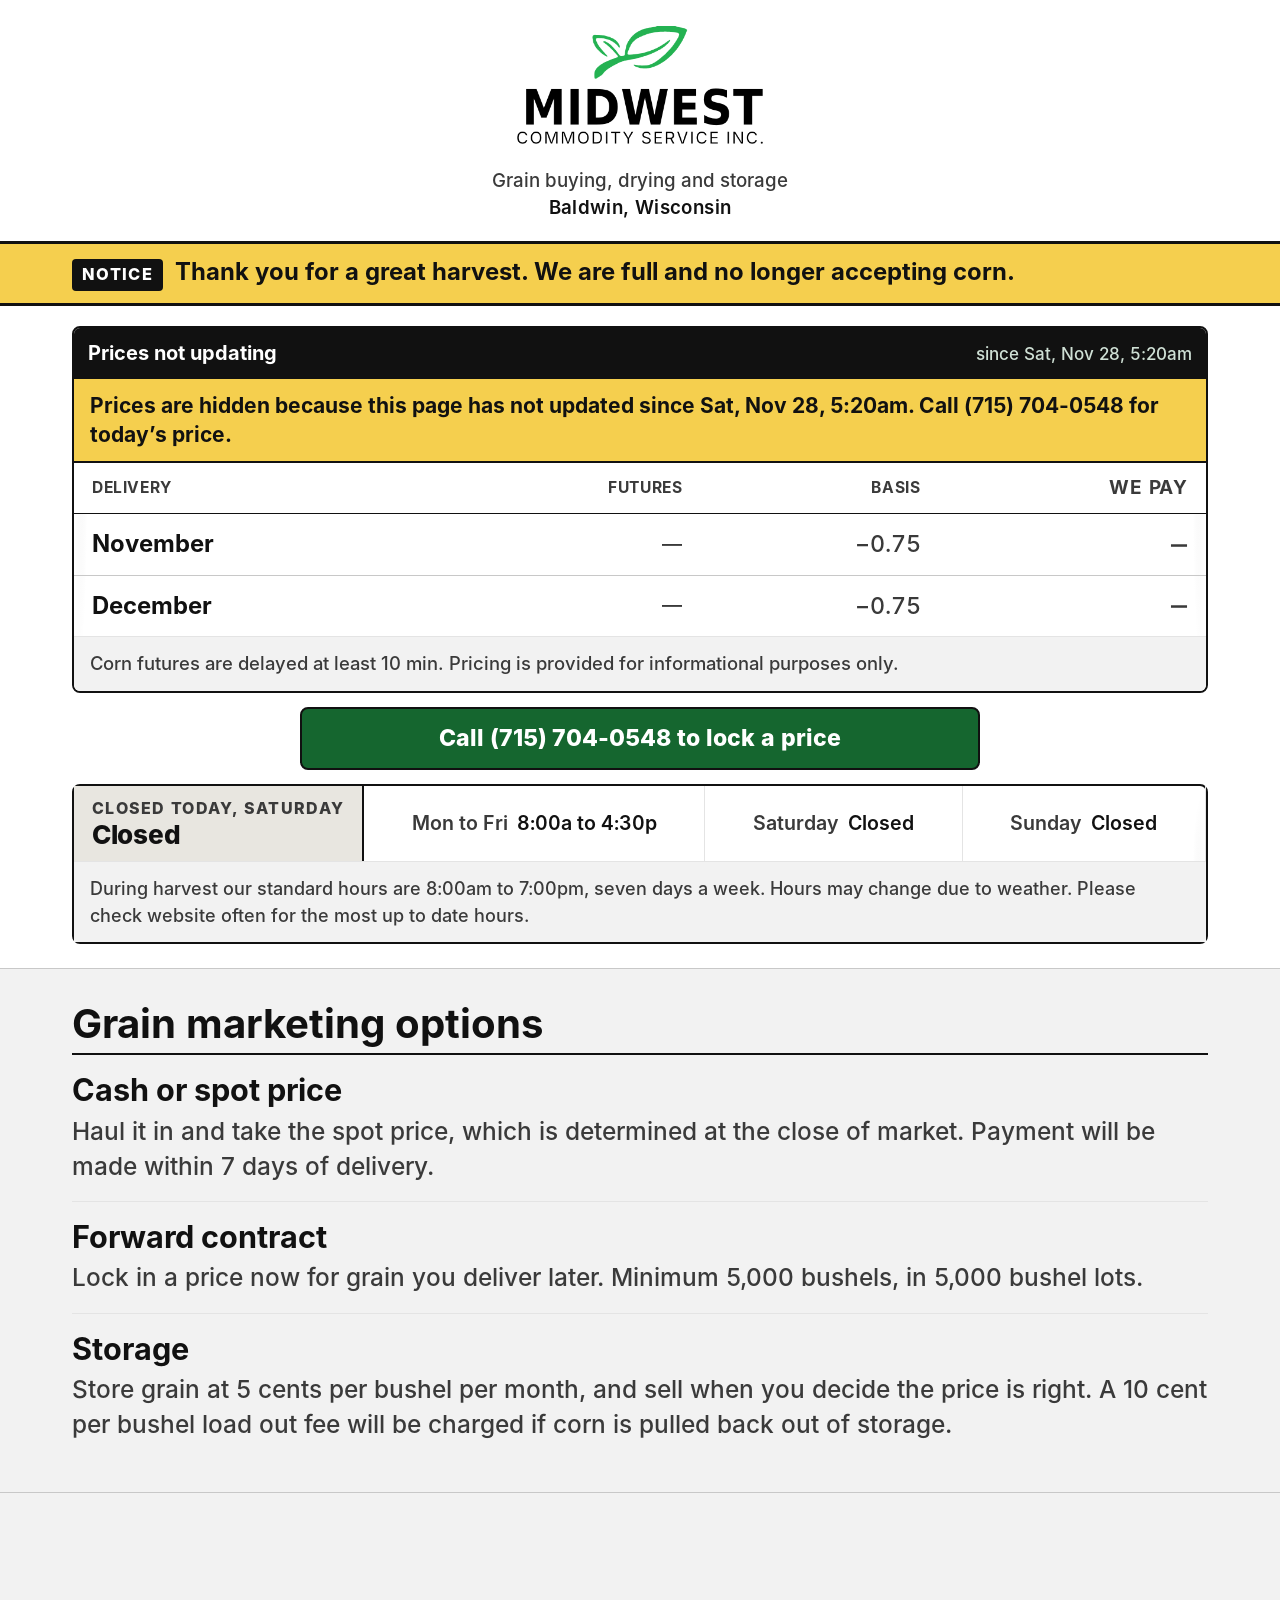
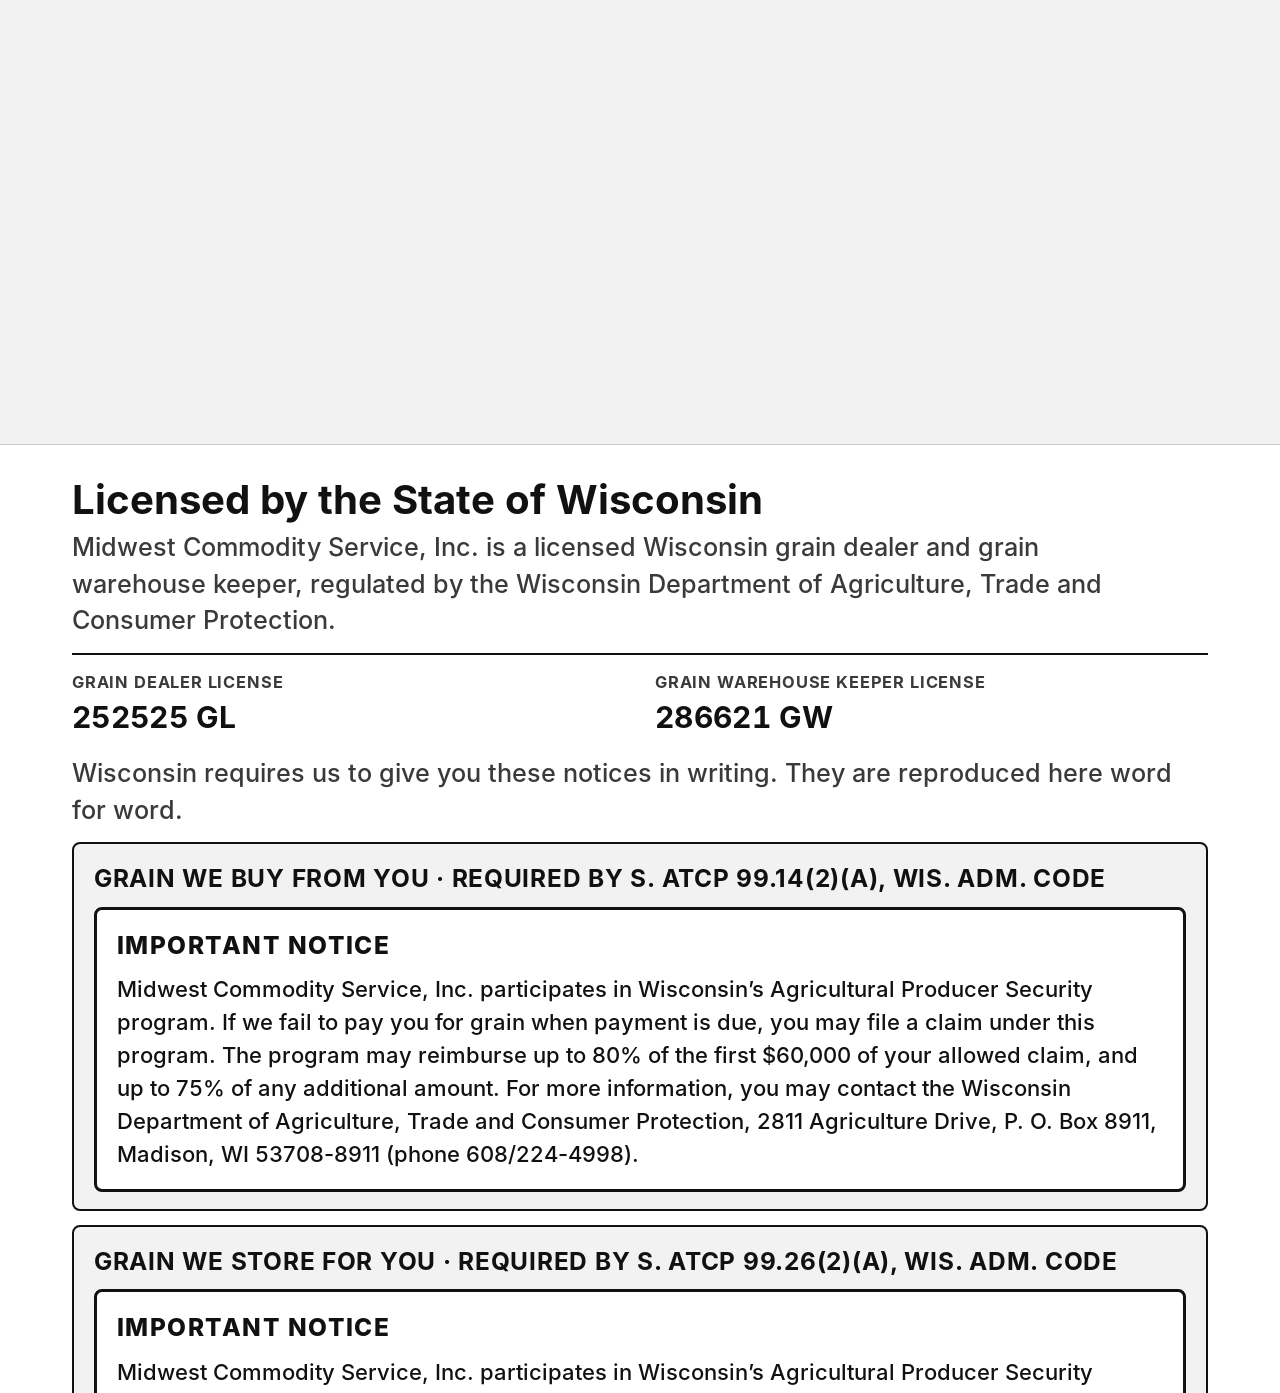
==== index.html @ f5f89348 "prices: 28 November 5:20am" ====
<!DOCTYPE html>
<html lang="en">
<head>
<meta charset="utf-8">
<meta name="viewport" content="width=device-width, initial-scale=1">
<title>Midwest Commodity Service | Baldwin, WI</title>
<!-- ONE FONT FILE, PRELOADED. The browser cannot know a font exists until it
     has downloaded and parsed site.css, so on a phone the first screen is
     drawn twice: once in the fallback and again in Inter.

     MEASURED on a 400kbps link with the processor slowed four times, five
     loads each, median. "first font" is when the first Inter file finished:

       the site as it stands ......... first paint 3,972ms   first font 5,533ms
       metric-matched fallback only .. first paint 4,084ms   first font 5,649ms
       + this one preload ............ first paint 4,328ms   first font 2,225ms
       + three preloads (500/700/800)  first paint 4,980ms   first font 2,604ms

     Three was the plan and the measurement said no: three font files compete
     with the stylesheet for the same narrow pipe and cost a full second of
     first paint to save nothing. One buys the real typeface three and a third
     seconds earlier for about a third of a second of first paint. Inter 700
     is the one, because at 390px it carries 61,271px2 of the first screen's
     text against 500's 49,683 and 800's 37,548.

     crossorigin is required on a font preload even same-origin: without it the
     file is fetched twice. -->
<link rel="preload" href="fonts/inter-700.woff2" as="font" type="font/woff2" crossorigin>
<link rel="stylesheet" href="site.css">
<meta name="description" content="Midwest Commodity Service buys, dries and stores corn in Baldwin, Wisconsin. Today&rsquo;s prices, hours and the drying schedule. Call (715) 704-0548.">
<meta name="theme-color" content="#15662f">
<link rel="canonical" href="https://midwestcommodity.com/">
<link rel="apple-touch-icon" href="assets/icon.png">
<meta property="og:type" content="website">
<meta property="og:site_name" content="Midwest Commodity Service">
<meta property="og:title" content="Midwest Commodity Service, Baldwin Wisconsin">
<meta property="og:description" content="Today&rsquo;s cash prices, hours, and the corn drying schedule. Call (715) 704-0548.">
<meta property="og:url" content="https://midwestcommodity.com/">
    <!-- THE LINK PREVIEW. Without these a farmer texting this address to
         another farmer, or posting it in a Facebook group, gets a bare link
         or an empty grey card -- the first thing most people ever see of
         this business, saying nothing. og.png is GENERATED from this page's
         own markup by tools/make-og.mjs, so it cannot come to disagree with
         the site the way a hand-made image would the first time the phone
         number changes. Re-run that tool and the card is right again. -->
    <meta property="og:image" content="https://midwestcommodity.com/og.png">
    <meta property="og:image:width" content="1200">
    <meta property="og:image:height" content="630">
    <meta property="og:image:type" content="image/png">
    <meta property="og:image:alt" content="Midwest Commodity Service, Inc. — cash corn prices and hours">
    <meta name="twitter:image" content="https://midwestcommodity.com/og.png">
<meta name="twitter:card" content="summary_large_image">
<link rel="icon" href="assets/icon.png">
<link rel="manifest" href="site.webmanifest">
</head>
<body>

<a class="skip" href="#prices">Skip to today&rsquo;s prices</a>

<header>
  <div class="wrap">
    <h1 class="logo">
      <!-- THE MARK IS A FILE, NOT A LOCKUP BUILT IN CSS. Kristi asked for the
           companies' own logos back ("keep our old logo's so people recognize it
           better"), so the four corn ears and the .wm wordmark that stood here are
           gone from this element. Everywhere else on this site the corn stays --
           the app icons, the favicon and the link-preview card are deliberately
           untouched.

           THE ARTWORK LANDED ON 2026-09-18. It was rebuilt as vector from the only
           reference there was -- a 205x98 crop of a screenshot -- because nothing
           that small survives being stretched to a 430px masthead. If the original
           files ever turn up, replacing the PNG is the whole job.

           IF THE FILE IS EVER MISSING the browser draws the alt text instead, which
           is the company's name in this site's own display face (see .logo .mark in
           site.css). That is why the alt text is a real name and not decoration.

           THE BOX IS RESERVED IN CSS, in both axes, so nothing below the masthead
           moves when the file loads and any shape fits without being cropped or
           stretched. The width and height below are MEASURED off the delivered
           file, not asked for -- they were 600x400 from assets/README.md until
           2026-09-18, when the file turned out to be 832x400 and the browser was
           reserving a box a third too narrow. -->
      <img class="mark" src="assets/logo-midwestcommodity.png" width="832" height="400" alt="Midwest Commodity Service, Inc.">
    </h1>
    <p class="tag">Grain buying, drying and storage<span class="town">Baldwin, Wisconsin</span></p>
  </div>
</header>

<div class="notice">
  <div class="wrap">
    <span class="notice-tag">Notice</span>
    <span class="notice-msg">Thank you for a great harvest. We are full and no longer accepting corn.</span>
  </div>
</div>

<!-- Everything from here to </main> is the page proper. The notice
     banner sits above this, outside main, because it is site level
     and because publishSite() anchors it to </header>. -->
<main id="content">
<div class="top">
  <div class="wrap topgrid">

    <div class="pricecol" id="prices">
      <div class="panel">
      <div class="hd">Prices paid today<span class="as">as of Saturday, November 28, 5:20am</span></div>
      <table class="bids">
        <caption class="sr-only">Cash corn bids by delivery month</caption>
        <thead>
          <tr><th scope="col">Delivery</th><th scope="col" class="r m-hide">Futures</th><th scope="col" class="r m-hide">Basis</th><th scope="col" class="r">We pay</th></tr>
        </thead>
        <tbody>
          <tr><td class="mo">November</td><td class="fut r m-hide">$4.45<span class="q">½</span><span class="con">Dec 26</span></td><td class="bas r m-hide">−0.75</td><td class="pay r">$3.71</td></tr>
          <tr><td class="mo">December</td><td class="fut r m-hide">$4.45<span class="q">½</span><span class="con">Dec 26</span></td><td class="bas r m-hide">−0.75</td><td class="pay r">$3.71</td></tr>
        </tbody>
      </table>

      <div class="tnote">Corn futures are delayed at least 10 min. Pricing is provided for informational purposes only.</div>
      </div>
      <a class="call num" href="tel:+17157040548">Call <span class="nb">(715) 704-0548</span> to lock a price</a>
    </div>

    <div class="panel hourspanel">
      <div class="today is-shut">
        <div class="today-lbl">Closed today, Saturday</div>
        <div class="today-hrs num">Closed</div>
      </div>
      <div class="hrow"><span>Mon to Fri</span><span class="num">8:00a to 4:30p</span></div>
      <div class="hrow"><span>Saturday</span><span>Closed</span></div>
      <div class="hrow"><span>Sunday</span><span>Closed</span></div>
      <div class="hnote">During harvest our standard hours are 8:00am to 7:00pm, seven days a week. Hours may change due to weather. Please check website often for the most up to date hours.</div>
    </div>

  </div>
</div>

<section>
  <div class="wrap">
    <h2>Grain marketing options</h2>
    <div class="ways">
      <div class="way">
        <h3>Cash or spot price</h3>
        <p>Haul it in and take the spot price, which is determined at the close of market. Payment will be made within 7 days of delivery.</p>
      </div>
      <div class="way">
        <h3>Forward contract</h3>
        <p>Lock in a price now for grain you deliver later. Minimum 5,000 bushels, in 5,000 bushel lots.</p>
      </div>
      <div class="way">
        <h3>Storage</h3>
        <p>Store grain at 5 cents per bushel per month, and sell when you decide the price is right. A 10 cent per bushel load out fee will be charged if corn is pulled back out of storage.</p>
      </div>
    </div>
  </div>
</section>

<section id="drying">
  <div class="wrap">
    <h2>Corn drying and shrink</h2>
    <div class="shrink num">
      <strong>Shrink: 1.4% per point of moisture above 14%.</strong>
    </div>
    <!-- BOTH SCHEDULES, ALWAYS. Sig, 2026-09-11: "non collapsing is actually
         preferrable." This was a details element that opened on a click, so a
         grower standing at the scale had to find and press something before
         the charge that comes off his settlement would show. The box it sat in
         is kept; only the summary and the open/closed states are gone. -->
    <div class="drop">
      <div class="dropbody">
        <div class="schedgrid">
        <div class="schedcol">
          <h3 class="schedhd">Corn we buy</h3>
          <table class="sched num">
            <caption class="sr-only">Corn we buy, drying charge by moisture</caption>
            <thead><tr><th scope="col">Moisture %</th><th scope="col" class="r">Per bushel</th></tr></thead>
            <tbody>
          <tr><td>15.001 to 15.5</td><td>$0.05</td></tr>
          <tr><td>15.501 to 16.0</td><td>$0.10</td></tr>
          <tr><td>16.001 to 16.5</td><td>$0.15</td></tr>
          <tr><td>16.501 to 17.0</td><td>$0.17</td></tr>
          <tr><td>17.001 to 17.5</td><td>$0.19</td></tr>
          <tr><td>17.501 to 18.0</td><td>$0.21</td></tr>
          <tr><td>18.001 to 18.5</td><td>$0.23</td></tr>
          <tr><td>18.501 to 19.0</td><td>$0.24</td></tr>
          <tr><td>19.001 to 19.5</td><td>$0.25</td></tr>
          <tr><td>19.501 to 20.0</td><td>$0.26</td></tr>
          <tr><td>20.001 to 20.5</td><td>$0.27</td></tr>
          <tr><td>20.501 to 21.0</td><td>$0.28</td></tr>
          <tr><td>21.001 to 21.5</td><td>$0.29</td></tr>
          <tr><td>21.501 to 22.0</td><td>$0.30</td></tr>
          <tr><td>22.001 to 22.5</td><td>$0.31</td></tr>
          <tr><td>22.501 to 23.0</td><td>$0.32</td></tr>
          <tr><td>23.001 to 23.5</td><td>$0.33</td></tr>
          <tr><td>23.501 to 24.0</td><td>$0.34</td></tr>
          <tr><td>24.001 to 24.5</td><td>$0.35</td></tr>
          <tr><td>24.501 to 25.0</td><td>$0.36</td></tr>
          <tr><td>25.001 to 25.5</td><td>$0.37</td></tr>
          <tr><td>25.501 to 26.0</td><td>$0.38</td></tr>
          <tr><td>26.001 to 26.5</td><td>$0.39</td></tr>
          <tr><td>26.501 to 27.0</td><td>$0.40</td></tr>
          <tr><td>27.001 to 27.5</td><td>$0.41</td></tr>
          <tr><td>27.501 to 28.0</td><td>$0.42</td></tr>
          <tr><td>28.001 to 28.5</td><td>$0.43</td></tr>
          <tr><td>28.501 to 29.0</td><td>$0.44</td></tr>
          <tr><td>29.001 to 29.5</td><td>$0.45</td></tr>
          <tr><td>29.501 to 30.0</td><td>$0.46</td></tr>
          <tr><td>30.001 to 30.5</td><td>$0.47</td></tr>
          <tr><td>30.501 to 31.0</td><td>$0.48</td></tr>
          <tr><td>31.001 to 31.5</td><td>$0.49</td></tr>
          <tr><td>31.501 to 32.0</td><td>$0.50</td></tr>
          <tr><td>32.001 to 32.5</td><td>$0.51</td></tr>
          <tr><td>32.501 to 33.0</td><td>$0.52</td></tr>
          <tr><td>33.001 to 33.5</td><td>$0.53</td></tr>
          <tr><td>33.501 to 34.0</td><td>$0.54</td></tr>
          <tr><td>34.001 to 34.5</td><td>$0.55</td></tr>
          <tr><td>34.501 to 35.0</td><td>$0.56</td></tr>
            </tbody>
          </table>
        </div>
        <div class="schedcol">
          <h3 class="schedhd">Corn in storage</h3>
          <table class="sched num">
            <caption class="sr-only">Corn in storage, drying charge by moisture</caption>
            <thead><tr><th scope="col">Moisture %</th><th scope="col" class="r">Per bushel</th></tr></thead>
            <tbody>
          <tr><td>0 to 16.0</td><td>$0.10</td></tr>
          <tr><td>16.001 to 16.5</td><td>$0.15</td></tr>
          <tr><td>16.501 to 17.0</td><td>$0.17</td></tr>
          <tr><td>17.001 to 17.5</td><td>$0.19</td></tr>
          <tr><td>17.501 to 18.0</td><td>$0.21</td></tr>
          <tr><td>18.001 to 18.5</td><td>$0.23</td></tr>
          <tr><td>18.501 to 19.0</td><td>$0.24</td></tr>
          <tr><td>19.001 to 19.5</td><td>$0.25</td></tr>
          <tr><td>19.501 to 20.0</td><td>$0.26</td></tr>
          <tr><td>20.001 to 20.5</td><td>$0.27</td></tr>
          <tr><td>20.501 to 21.0</td><td>$0.28</td></tr>
          <tr><td>21.001 to 21.5</td><td>$0.29</td></tr>
          <tr><td>21.501 to 22.0</td><td>$0.30</td></tr>
          <tr><td>22.001 to 22.5</td><td>$0.31</td></tr>
          <tr><td>22.501 to 23.0</td><td>$0.32</td></tr>
          <tr><td>23.001 to 23.5</td><td>$0.33</td></tr>
          <tr><td>23.501 to 24.0</td><td>$0.34</td></tr>
          <tr><td>24.001 to 24.5</td><td>$0.35</td></tr>
          <tr><td>24.501 to 25.0</td><td>$0.36</td></tr>
          <tr><td>25.001 to 25.5</td><td>$0.37</td></tr>
          <tr><td>25.501 to 26.0</td><td>$0.38</td></tr>
          <tr><td>26.001 to 26.5</td><td>$0.39</td></tr>
          <tr><td>26.501 to 27.0</td><td>$0.40</td></tr>
          <tr><td>27.001 to 27.5</td><td>$0.41</td></tr>
          <tr><td>27.501 to 28.0</td><td>$0.42</td></tr>
          <tr><td>28.001 to 28.5</td><td>$0.43</td></tr>
          <tr><td>28.501 to 29.0</td><td>$0.44</td></tr>
          <tr><td>29.001 to 29.5</td><td>$0.45</td></tr>
          <tr><td>29.501 to 30.0</td><td>$0.46</td></tr>
          <tr><td>30.001 to 30.5</td><td>$0.47</td></tr>
          <tr><td>30.501 to 31.0</td><td>$0.48</td></tr>
          <tr><td>31.001 to 31.5</td><td>$0.49</td></tr>
          <tr><td>31.501 to 32.0</td><td>$0.50</td></tr>
          <tr><td>32.001 to 32.5</td><td>$0.51</td></tr>
          <tr><td>32.501 to 33.0</td><td>$0.52</td></tr>
          <tr><td>33.001 to 33.5</td><td>$0.53</td></tr>
          <tr><td>33.501 to 34.0</td><td>$0.54</td></tr>
          <tr><td>34.001 to 34.5</td><td>$0.55</td></tr>
          <tr><td>34.501 to 35.0</td><td>$0.56</td></tr>
            </tbody>
          </table>
        </div>
        </div>
      </div>
    </div>
  </div>
</section>

<section class="wi">
  <div class="wrap">
    <h2>Licensed by the State of Wisconsin</h2>
    <p>Midwest Commodity Service, Inc. is a licensed Wisconsin grain dealer and grain warehouse keeper, regulated by the Wisconsin Department of Agriculture, Trade and Consumer Protection.</p>
    <div class="lics">
      <div class="lic"><span class="l">Grain dealer license</span><span class="v num">252525 GL</span></div>
      <div class="lic"><span class="l">Grain warehouse keeper license</span><span class="v num">286621 GW</span></div>
    </div>
    <p class="statute-lead">Wisconsin requires us to give you these notices in writing. They are reproduced here word for word.</p>

    <div class="statute">
      <p class="statute-which">Grain we buy from you &middot; required by s. ATCP 99.14(2)(a), Wis. Adm. Code</p>
      <div class="statute-box">
        <p class="statute-hd">IMPORTANT NOTICE</p>
        <p>Midwest Commodity Service, Inc. participates in Wisconsin&rsquo;s Agricultural Producer Security program. If we fail to pay you for grain when payment is due, you may file a claim under this program. The program may reimburse up to 80% of the first $60,000 of your allowed claim, and up to 75% of any additional amount. For more information, you may contact the Wisconsin Department of Agriculture, Trade and Consumer Protection, 2811 Agriculture Drive, P. O. Box 8911, Madison, WI 53708-8911 (phone 608/224-4998).</p>
      </div>
    </div>

    <div class="statute">
      <p class="statute-which">Grain we store for you &middot; required by s. ATCP 99.26(2)(a), Wis. Adm. Code</p>
      <div class="statute-box">
        <p class="statute-hd">IMPORTANT NOTICE</p>
        <p>Midwest Commodity Service, Inc. participates in Wisconsin&rsquo;s Agricultural Producer Security program. If we fail to return your grain on demand, you may file a claim under this program. The program may reimburse you for the loss of up to $100,000 worth of grain. For more information, you may contact the Wisconsin Department of Agriculture, Trade and Consumer Protection, 2811 Agriculture Drive, P. O. Box 8911, Madison, WI 53708-8911 (phone 608/224-4998).</p>
      </div>
    </div>

    <p class="statute-foot">These notices are also given to you in writing when you first deliver or store grain with us, and again each license year, as the rule requires.</p>
  </div>
</section>

<section id="contact" itemscope itemtype="https://schema.org/LocalBusiness">
  <div class="wrap">
    <!-- Structured data for search engines. These must agree with the
         hours table further up the page and with the Google Business
         Profile; a search result that says 7am when the gate opens at 8
         is worse than no search result. Off-peak hours only. Harvest
         hours are irregular and go in the Business Profile as special
         hours, not here. -->
    <meta itemprop="name" content="Midwest Commodity Service, Inc.">
    <link itemprop="url" href="https://midwestcommodity.com/">
    <meta itemprop="description" content="Grain buying, drying and storage in Baldwin, Wisconsin. Licensed Wisconsin grain dealer and grain warehouse keeper.">
    <link itemprop="image" href="https://midwestcommodity.com/assets/icon.png">
    <link itemprop="additionalType" href="https://www.wikidata.org/wiki/Q1136883">
    <meta itemprop="areaServed" content="St. Croix, Pierce, Dunn and Polk counties, Wisconsin">
    <meta itemprop="currenciesAccepted" content="USD">
    <!-- The two licence numbers are already on the page in words. They are the
         answer to "is this outfit bonded", they are printed on the elevator's
         own paperwork, and until now the only machine-readable thing about
         this business that a search engine could not see. -->
    <link itemprop="hasMap" href="https://www.google.com/maps/dir/?api=1&destination=1881%20140th%20Ave%2C%20Baldwin%2C%20WI%2054002">
    <!-- Street-precision pin: this address geocoded by the US Census geocoder, the same pin dnilgis/bids uses (sources/midwestcommodity-*.json). -->
    <div itemprop="geo" itemscope itemtype="https://schema.org/GeoCoordinates"><meta itemprop="latitude" content="45.06464"><meta itemprop="longitude" content="-92.41691"></div>
    <div itemprop="identifier" itemscope itemtype="https://schema.org/PropertyValue">
      <meta itemprop="name" content="Wisconsin grain dealer license">
      <meta itemprop="value" content="252525 GL">
    </div>
    <div itemprop="identifier" itemscope itemtype="https://schema.org/PropertyValue">
      <meta itemprop="name" content="Wisconsin grain warehouse keeper license">
      <meta itemprop="value" content="286621 GW">
    </div>
    <!-- HOURS:meta -->
    <meta itemprop="openingHours" content="Mo-Fr 08:00-16:30">
    <!-- /HOURS:meta -->
    <h2>Get in touch</h2>
    <p class="intro">Call and you get a person, not a menu. If you are hauling a long way, call before you load, because prices and hours can change during the day.</p>

    <div class="actions">
      <a class="act act-primary" href="tel:+17157040548"><span class="act-t">Call us</span><span class="act-s num" itemprop="telephone">(715) 704-0548</span></a>
      <a class="act" href="sms:+17157040548"><span class="act-t">Text us</span><span class="act-s num">(715) 704-0548</span></a>
      <a class="act" href="https://www.google.com/maps/dir/?api=1&destination=1881%20140th%20Ave%2C%20Baldwin%2C%20WI%2054002" target="_blank" rel="noopener"><span class="act-t">Get directions</span><span class="act-s">Opens in Google Maps</span></a>
    </div>

    <div class="cgrid">
      <div class="cblock">
        <h3 class="cbh">Elevator and office</h3>
        <p class="addr" itemprop="address" itemscope itemtype="https://schema.org/PostalAddress">
          <span itemprop="streetAddress">1881 140th Avenue</span><br>
          <span itemprop="addressLocality">Baldwin</span>, <span itemprop="addressRegion">WI</span> <span itemprop="postalCode">54002</span><br>
          St. Croix County
        </p>
        <a class="act act-wide" href="data:text/vcard;charset=utf-8,BEGIN%3AVCARD%0D%0AVERSION%3A3.0%0D%0AN%3A%3BMidwest%20Commodity%20Service%3B%3B%3B%0D%0AFN%3AMidwest%20Commodity%20Service%0D%0AORG%3AMidwest%20Commodity%20Service%2C%20Inc.%0D%0ATEL%3BTYPE%3DWORK%2CVOICE%3A%2B17157040548%0D%0AADR%3BTYPE%3DWORK%3A%3B%3B1881%20140th%20Avenue%3BBaldwin%3BWI%3B54002%3BUSA%0D%0AURL%3Ahttps%3A%2F%2Fmidwestcommodity.com%2F%0D%0ANOTE%3AGrain%20buying%2C%20drying%20and%20storage.%20Baldwin%2C%20Wisconsin.%0D%0AEND%3AVCARD%0D%0A" download="Midwest-Commodity-Service.vcf"><span class="act-t">Save our number</span><span class="act-s">Adds us to your phone contacts</span></a>
      </div>
      <div class="cblock">
        <h3 class="cbh">Before you haul</h3>
        <p>Check the price and today&rsquo;s hours at the top of this page.</p>
        <p>Questions about a forward contract or storage? Ring the office and we will walk you through it.</p>
      </div>
    </div>
  </div>
</section>

</main>

<div class="sister">
  <div class="wrap">
    <p class="sister-l">Our other location</p>
    <a class="sister-a" href="https://badgergrain.com/">
      <span class="logo sm">
        <!-- THE OTHER ELEVATOR'S OWN MARK, not this one's, and not a wordmark
             built in CSS any more. aria-hidden because the sentence to its right
             already names that company: without it a screen reader reads the name
             twice before it gets to the town. The alt text is still there and is
             still what a browser draws while the artwork is missing -- aria-hidden
             takes the element out of the accessibility tree, not off the page. -->
        <img class="mark" src="assets/logo-badgergrain.png" width="1200" height="400" alt="Badger Grain Supply, LLC" aria-hidden="true">
      </span>
      <span class="sister-t"><strong>Badger Grain Supply, LLC</strong>Wheeler, Wisconsin. Same drying and discount schedule, same terms.</span>
    </a>
  </div>
</div>

<footer>
  <div class="wrap">
    Midwest Commodity Service, Inc. <span class="nb">1881 140th Avenue</span>, <span class="nb">Baldwin, WI 54002</span>. <span class="foot-tel"><a href="tel:+17157040548">(715) 704-0548</a><span class="foot-dot">.</span></span><br>
    Licensed Wisconsin grain dealer and grain warehouse keeper. Prices change without notice and are not an offer to buy. Grain is bought subject to the posted drying and discount schedule. Copyright Midwest Commodity Service, Inc.
  </div>
</footer>


<!-- TODAY:js -->
<script type="application/json" id="today-hours">{"weekday":"8:00a to 4:30p","saturday":null,"sunday":null,"harvest":"7:00a to 7:00p","harvest_mode":false,"closed_today":false,"today_override":null,"today_date":null}</script>
<script>
/* The box, worked out from your clock rather than from the last build.
   Generated by tools/update-today.mjs -- edit tools/today-core.mjs, not this. */
(function () {
  "use strict";
  const DAY_NAMES =
    ["Sunday", "Monday", "Tuesday", "Wednesday", "Thursday", "Friday", "Saturday"];

  function spanMinutes(text) {
    const m = /^(\d{1,2}):(\d{2})([ap])\s+to\s+(\d{1,2}):(\d{2})([ap])$/i
      .exec(String(text ?? "").trim());
    if (!m) return null;
    const mins = (hh, mm, ap) => {
      let hr = +hh % 12;
      if (ap.toLowerCase() === "p") hr += 12;
      return hr * 60 + +mm;
    };
    const open = mins(m[1], m[2], m[3]), close = mins(m[4], m[5], m[6]);
    return close > open ? [open, close] : null;
  }

  const opensAt = (text) =>
    spanMinutes(text) ? String(text).split(/\s+to\s+/i)[0] : null;

  function todayBox(h, { dow, dayName, nowMins }) {
    const hoursOn = (d) =>
      h.harvest_mode ? h.harvest : d === 0 ? h.sunday : d === 6 ? h.saturday : h.weekday;

    let label, hours;
    if (h.closed_today)        { label = `Closed today, ${dayName}`;  hours = "Closed"; }
    else if (h.today_override) { label = `Open today, ${dayName}`;    hours = h.today_override; }
    else if (h.harvest_mode)   { label = `Harvest hours, ${dayName}`; hours = h.harvest; }
    else                       { label = `Open today, ${dayName}`;    hours = hoursOn(dow); }
    if (!h.closed_today && !h.today_override && !h.harvest_mode && !hoursOn(dow)) {
      label = `Closed today, ${dayName}`; hours = "Closed";
    }

    const span = h.closed_today ? null : spanMinutes(hours);
    if (span) {
      const [open, close] = span;
      if (nowMins < open) {
        label = `Closed now, ${dayName}`;
        hours = `Opens ${opensAt(hours)}`;
      } else if (nowMins >= close) {
        let next = null;
        for (let i = 1; i <= 7 && !next; i++) {
          const d = (dow + i) % 7;
          const hrs = hoursOn(d);
          if (hrs) next = { hours: hrs, tomorrow: i === 1, name: DAY_NAMES[d] };
        }
        label = "Closed for the day";
        hours = next
          ? `${next.tomorrow ? "Tomorrow" : next.name} ${opensAt(next.hours) ?? ""}`.trim()
          : "Call for hours";
      }
    }
    const open = !/^Closed/.test(label);
    return { label, hours, open };
  }

  function expireToday(h, todayISO) {
    if ((h.closed_today || h.today_override) && h.today_date !== todayISO) {
      h.closed_today = false;
      h.today_override = null;
      h.today_date = null;
      return true;
    }
    return false;
  }

  function bannerShowing(h, todayISO) {
    if (typeof h.banner !== "string" || !h.banner.trim()) return null;
    const u = h.banner_until;
    if (typeof u === "string" && /^\d{4}-\d{2}-\d{2}$/.test(u) && todayISO > u) return null;
    return h.banner;
  }

  function msToNextMinute(nowMs) {
    if (!Number.isFinite(nowMs)) return 60000;
    return 60000 - (((nowMs % 60000) + 60000) % 60000) + 1000;
  }

  function paint() {
   try {
    var data = document.getElementById("today-hours");
    if (!data) return;
    var h = JSON.parse(data.textContent);
    var now = new Date();
    var parts = new Intl.DateTimeFormat("en-US", {
      timeZone: "America/Chicago", weekday: "long",
      hour: "2-digit", minute: "2-digit", hour12: false,
    }).formatToParts(now);
    var g = {};
    for (var i = 0; i < parts.length; i++) g[parts[i].type] = parts[i].value;
    var dow = DAY_NAMES.indexOf(g.weekday);
    if (dow < 0) return;
    /* en-CA gives YYYY-MM-DD, the same shape the build compares against. */
    var todayISO = new Intl.DateTimeFormat("en-CA", {
      timeZone: "America/Chicago", year: "numeric", month: "2-digit", day: "2-digit",
    }).format(now);
    expireToday(h, todayISO);
    /* Some ICU builds render midnight as hour 24. */
    var nowMins = (Number(g.hour) % 24) * 60 + Number(g.minute);
    var r = todayBox(h, { dow: dow, dayName: g.weekday, nowMins: nowMins });

    var box = document.querySelector(".today");
    if (!r.hours) { if (box && box.parentNode) box.parentNode.removeChild(box); return; }

    /* The build removes the box on a day with no hours. Without this, a Sunday
       build followed by no Monday build would leave Monday with no box at all
       and the script with nothing to correct -- the exact failure it is here
       to prevent, arriving one day later. */
    if (!box) {
      var first = document.querySelector(".hrow");
      if (!first || !first.parentNode) return;
      box = document.createElement("div");
      var l = document.createElement("div"); l.className = "today-lbl";
      var v = document.createElement("div"); v.className = "today-hrs num";
      box.appendChild(l); box.appendChild(v);
      first.parentNode.insertBefore(box, first);
    }
    var lbl = box.querySelector(".today-lbl"), hrs = box.querySelector(".today-hrs");
    if (!lbl || !hrs) return;
    box.className = "today" + (r.open ? "" : " is-shut");
    lbl.textContent = r.label;
    hrs.textContent = r.hours;
   } catch (e) {
    /* Leave the sentence the build wrote. It was right when it was written. */
   }
  }

  paint();

  /* IT HAS TO KEEP LOOKING, NOT LOOK ONCE.
   *
   * Measured 2026-08-20 in a real browser with the clock moved: at 07:55 the
   * box correctly read "Closed now, Opens 8:00a"; at 08:05 WITHOUT A RELOAD it
   * still read "Closed now". Reloading fixed it, which is the tell -- the rule
   * was right all along and simply never ran again. At the other end of the
   * day the same fault is worse: at 17:05 the page went on saying OPEN with
   * the gate shut, which is the exact failure this box exists to prevent.
   *
   * A page on the scale-house screen, or on a phone in somebody's pocket, is
   * not reloaded at eight o'clock. So it ticks.
   *
   * TO THE TOP OF THE MINUTE, not every thirty seconds. Eight o'clock should
   * land at eight o'clock rather than up to a minute late, and a minute late
   * on the close is a minute of a page saying come on in. */
  /* WRAPPED, LIKE THE PAINT IS.
   *
   * test/clientclock.test.mjs runs this block against a deliberately minimal
   * host and asserts that "if anything at all goes wrong the sentence the
   * build wrote is left alone". The first version of this wiring sat OUTSIDE
   * any guard, so on a host without setTimeout it threw where the old code
   * had merely done nothing -- and worse, the throw happened before the
   * visibilitychange and pageshow listeners were registered, so one missing
   * feature took the other two down with it. A page must never be broken by
   * the thing that keeps its clock. */
  try {
  var timer = null;
  function schedule() {
    if (timer) clearTimeout(timer);
    timer = setTimeout(function () { paint(); schedule(); }, msToNextMinute(Date.now()));
  }
  schedule();

  /* A SLEEPING PHONE RUNS NO TIMERS. Waking at half past nine to a page that
     still says "Opens 8:00a" is the same failure as never ticking. */
  document.addEventListener("visibilitychange", function () {
    if (!document.hidden) { paint(); schedule(); }
  });

  /* AND THE BACK BUTTON DOES NOT RE-RUN THIS SCRIPT. A page restored from the
     bfcache comes back exactly as it was left, stale clock and all. Same
     lesson the admin screen learned about restored form state. */
  window.addEventListener("pageshow", function (e) {
    if (e.persisted) { paint(); schedule(); }
  });
  } catch (e) {
    /* The box is painted and correct as of now; it just will not follow the
       clock on this host. Strictly better than an exception. */
  }
})();
</script>
<!-- /TODAY:js -->

<!-- PRICE:meta -->
<script type="application/json" id="price-meta">{"builtFrom":"2026-11-28T11:20:17.820Z"}</script>
<!-- /PRICE:meta -->
<!-- PRICE:stale -->
<script>
/* IS THIS PAGE STILL BEING BUILT, AND IS THE MARKET OPEN?
   The price above is baked in by the build, which reads the board every ten
   minutes around the clock. If the build stops, the price freezes and the
   page would go on saying "Prices paid today". So, in the reader's browser:

   - past 4 hours without a build, the cash and futures columns turn to
     dashes, the heading says "Prices not updating since ..." and the reader
     is asked to call. The same line Flash Grain uses, at the same 4 hours
     the build itself withdraws the price (Sig, 13 Oct); this covers the case
     where the build does not run at all.
   - past 24 hours the "since" time carries the date, because "since Tue
     8:10am" could be any Tuesday.
   - while the build is fresh and CBOT is shut (the 7:45 to 8:30am break,
     afternoons, overnight Friday to Sunday evening) the stamp says
     "CBOT closed". Exchange holidays are not known here.

   Everything is looked up again on each check, because PRICE:live below can
   replace the panel and its stamp while the page is open. With JavaScript off
   the page is exactly what the build wrote. */
(function () {
  "use strict";
  var HIDE_H = 4, DATE_H = 24, TZ = "America/Chicago";
  var DAYS = ["Mon", "Tue", "Wed", "Thu", "Fri", "Sat", "Sun"];
  function central(t) {
    var p = {};
    new Intl.DateTimeFormat("en-US", { timeZone: TZ, weekday: "short", hour: "numeric",
      minute: "numeric", hourCycle: "h23" }).formatToParts(new Date(t))
      .forEach(function (x) { p[x.type] = x.value; });
    return { day: DAYS.indexOf(p.weekday), min: (+p.hour % 24) * 60 + (+p.minute) };
  }
  /* CBOT corn: Sunday to Friday 7:00pm to 7:45am, and 8:30am to 1:20pm on
     weekdays. Central time. */
  function cbotOpen(t) {
    var n = central(t), wk = n.day >= 0 && n.day <= 4;
    if (wk && n.min >= 510 && n.min < 800) return true;
    if (wk && n.min < 465) return true;
    if ((n.day === 6 || (n.day >= 0 && n.day <= 3)) && n.min >= 1140) return true;
    return false;
  }
  function since(t, withDate) {
    var o = { timeZone: TZ, weekday: "short", hour: "numeric", minute: "2-digit" };
    if (withDate) { o.month = "short"; o.day = "numeric"; }
    return new Date(t).toLocaleString("en-US", o).replace(/ ([AP])M$/, function (_m, a) {
      return a.toLowerCase() + "m"; });
  }
  function paint() {
    var meta = document.getElementById("price-meta");
    var panel = document.querySelector(".pricecol .panel");
    if (!meta || !panel) return;        /* withdrawn state, or an older build */
    var when;
    try { when = Date.parse(JSON.parse(meta.textContent).builtFrom); } catch (e) { return; }
    if (!when) return;
    var hd = panel.querySelector(".hd");
    var table = panel.querySelector("table.bids");
    if (!hd || !table || !hd.firstChild) return;
    var as = hd.querySelector(".as");
    if (as && !as.getAttribute("data-built")) as.setAttribute("data-built", as.textContent);
    var now = Date.now(), hours = (now - when) / 36e5;
    if (hours <= HIDE_H) {
      if (as) as.textContent = as.getAttribute("data-built") + (cbotOpen(now) ? "" : " · CBOT closed");
      return;
    }
    var stamp = since(when, hours > DATE_H);
    panel.classList.add("is-stale");
    hd.firstChild.nodeValue = "Prices not updating";
    if (as) as.textContent = "since " + stamp;
    var cells = table.querySelectorAll("td.pay, td.fut");
    for (var i = 0; i < cells.length; i++) {
      cells[i].textContent = "—";
      cells[i].setAttribute("aria-label", "not shown");
      cells[i].classList.add("gone");
    }
    var tel = document.querySelector(".call .nb");
    var p = panel.querySelector(".stalewarn");
    if (!p) {
      p = document.createElement("p");
      p.className = "stalewarn";
      p.setAttribute("role", "alert");
      panel.insertBefore(p, table);
    }
    p.textContent = "Prices are hidden because this page has not updated since " + stamp + ". Call ";
    if (tel) {
      var nb = document.createElement("span");
      nb.className = "nb";                 /* the number does not break across lines */
      nb.textContent = tel.textContent;
      p.appendChild(nb);
      p.appendChild(document.createTextNode(" for today’s price."));
    } else p.appendChild(document.createTextNode("us for today’s price."));
  }
  paint();
  /* A page left open on the office screen crosses both lines without ever
     reloading, and the market opens and shuts on the minute. */
  document.addEventListener("visibilitychange", paint);
  document.addEventListener("pricechange", paint);
  window.addEventListener("pageshow", paint);
  setInterval(paint, 6e4);
})();
</script>
<!-- /PRICE:stale -->
<!-- PRICE:live -->
<script>
/* THE PRICE ARRIVES BEFORE THE PAGE DOES.
   A new price is committed to this site's repository about forty seconds after
   the board is read. GitHub Pages then takes anywhere from half a minute to
   more than four to publish it -- measured 2026-09-21: the 10:20am build was
   committed at 10:20:42 and badgergrain.com showed it at about 10:25, with a
   hard refresh at 10:23 still on 10:10am. So this asks the repository itself.

   How: when the price on screen is more than ten and a half minutes old, ask
   GitHub which commit is newest on main, read index.html at exactly that
   commit (a commit address never serves an older copy, which a branch address
   can for five minutes), and put its price panel in place of this one. It is
   the same panel the build wrote, not a second rendering of it.

   What it never does: show an older price than the one on screen, run anywhere
   but the two live domains, or keep asking while the tab is hidden. GitHub
   allows sixty of these questions an hour to each visitor; this asks one or
   two every ten minutes, backs off to every five when the reader has stopped,
   and stops for fifteen minutes if GitHub says no. With JavaScript off, or
   GitHub unreachable, the page is exactly what Pages published. */
(function () {
  "use strict";
  var REPOS = { "badgergrain.com": "badgergrain", "midwestcommodity.com": "midwestcommodity" };
  var repo = REPOS[String(location.hostname).replace(/^www\./, "")];
  if (!repo || !window.fetch || !window.Promise) return;
  var API = "https://api.github.com/repos/midwestagsupply/" + repo + "/commits/main";
  var RAW = "https://raw.githubusercontent.com/midwestagsupply/" + repo + "/";
  var REGION = /(<div class="pricecol" id="prices">\s*<div class="panel">\n)([\s\S]*?)(\n\s*<div class="tnote">)/;
  var META = /<!-- PRICE:meta -->([\s\S]*?)<!-- \/PRICE:meta -->/;
  var STAMP = /id="price-meta">([^<]*)<\/script>/;
  var CYCLE = 10 * 6e4, GRACE = 30e3, FAST = 90e3, SLOW = 5 * 6e4, FAST_FOR = 15 * 6e4, PAUSE = 15 * 6e4;

  var lastSha = null, lastAsk = 0, pausedUntil = 0, timer = null, busy = false;

  function builtFrom() {
    var m = document.getElementById("price-meta");
    if (!m) return null;
    try { var t = Date.parse(JSON.parse(m.textContent).builtFrom); return isFinite(t) ? t : null; }
    catch (e) { return null; }
  }

  /* How long to wait before asking. Due ten and a half minutes after the read
     on screen; every ninety seconds for the quarter hour after that; then every
     five minutes, because a reader that has stopped will not start faster for
     being asked. */
  function wait(now) {
    var t = builtFrom(), due = t === null ? lastAsk + SLOW : t + CYCLE + GRACE;
    if (now < pausedUntil) return pausedUntil - now;
    if (now < due) return due - now;
    var step = (t !== null && now - due < FAST_FOR) ? FAST : SLOW;
    return Math.max(0, lastAsk + step - now);
  }

  function swap(html) {
    var r = REGION.exec(html), mm = META.exec(html);
    if (!r || !mm) return false;                  /* not a page this knows */
    var sm = STAMP.exec(mm[1]), next = null;
    if (sm) { try { next = Date.parse(JSON.parse(sm[1]).builtFrom); } catch (e) { return false; } }
    var cur = builtFrom();
    /* NEVER BACKWARDS. The newest commit on main is never older than what
       Pages serves, but GitHub's answer can be a minute behind a publish. */
    if (next !== null && cur !== null && !(next > cur)) return false;
    if (next === null && cur === null) return false;
    var panel = document.querySelector(".pricecol .panel");
    var note = panel && panel.querySelector(".tnote");
    if (!note) return false;
    while (note.previousSibling) panel.removeChild(note.previousSibling);
    note.insertAdjacentHTML("beforebegin", r[2] + "\n");
    panel.classList.remove("is-stale");
    var meta = document.getElementById("price-meta");
    if (sm) {
      if (!meta) {
        meta = document.createElement("script");
        meta.type = "application/json"; meta.id = "price-meta";
        document.body.appendChild(meta);
      }
      meta.textContent = sm[1];
    } else if (meta) meta.parentNode.removeChild(meta);
    try { document.dispatchEvent(new Event("pricechange")); } catch (e) { /* old browser */ }
    return true;
  }

  function ask() {
    if (busy) return Promise.resolve();
    busy = true; lastAsk = Date.now();
    return fetch(API, { cache: "no-store", headers: { Accept: "application/vnd.github.sha" } })
      .then(function (r) {
        if (r.status === 403 || r.status === 429) { pausedUntil = Date.now() + PAUSE; return null; }
        return r.ok ? r.text() : null;
      })
      .then(function (sha) {
        sha = sha && String(sha).trim();
        if (!sha || !/^[0-9a-f]{40}$/.test(sha) || sha === lastSha) return null;
        return fetch(RAW + sha + "/index.html", { cache: "no-store" }).then(function (r) {
          if (!r.ok) return null;
          return r.text().then(function (html) { lastSha = sha; swap(html); });
        });
      })
      .catch(function () { /* offline, or GitHub down: the page stands as published */ })
      .then(function () { busy = false; });
  }

  function tick() {
    clearTimeout(timer); timer = null;
    if (document.hidden) return;                 /* visibilitychange restarts it */
    var w = wait(Date.now());
    if (w > 0) { timer = setTimeout(tick, Math.min(w, SLOW)); return; }
    ask().then(tick);
  }

  document.addEventListener("visibilitychange", tick);
  window.addEventListener("pageshow", tick);
  window.addEventListener("online", tick);
  tick();
})();
</script>
<!-- /PRICE:live -->
<!-- PRICE:flash -->
<script>
/* THE ONE LINE THAT MAKES A NEW PRICE VISIBLE. PRICE:live already announces
   every successful swap on `pricechange`; this puts a class on the panel for
   the length of the tint in site.css and takes it off again, so a second
   update a minute later flashes a second time. Nothing here decides anything:
   if the script is blocked the panel still updates, just quietly. */
(function () {
  "use strict";
  var TINT = 1700;
  var t = null;
  document.addEventListener("pricechange", function () {
    var p = document.querySelector(".pricecol .panel");
    if (!p) return;
    p.classList.remove("is-fresh");
    void p.offsetWidth;                 /* restart the tint on a second swap */
    p.classList.add("is-fresh");
    clearTimeout(t);
    t = setTimeout(function () { p.classList.remove("is-fresh"); }, TINT);
  });
})();
</script>
<!-- /PRICE:flash -->




<!-- THE FIXED CALL BAR IS GONE. Removed 2026-08-31 at Sig's word: "i hate
     the call the office that moves with scroll, remove from both sites."

     What it was for, written down so nobody re-derives it and puts it back:
     the page is about 6,900px tall on a phone and the Call button sits in the
     first 11% of it, so a reader who has scrolled past has no button in front
     of them. THAT GAP IS REAL, AND IT IS NOW COVERED BY THE FOOTER, which
     carries the same number as its own tel: link on its own line — the change
     made on this same day for a different reason. Top of the page and bottom
     of the page, and nothing pinned over the reading in between. -->

</body>
</html>
---- site.css ----
/* Comments explaining each rule were moved out of this file on 2026-10-13 so
   visitors do not download them; see this file's history before that date. */
@font-face{font-family:"Inter";src:url("fonts/inter-500.woff2") format("woff2"),url("fonts/inter-500.woff") format("woff");font-weight:500;font-style:normal;font-display:swap}
@font-face{font-family:"Inter";src:url("fonts/inter-600.woff2") format("woff2"),url("fonts/inter-600.woff") format("woff");font-weight:600;font-style:normal;font-display:swap}
@font-face{font-family:"Inter";src:url("fonts/inter-700.woff2") format("woff2"),url("fonts/inter-700.woff") format("woff");font-weight:700;font-style:normal;font-display:swap}
@font-face{font-family:"Inter";src:url("fonts/inter-800.woff2") format("woff2"),url("fonts/inter-800.woff") format("woff");font-weight:800;font-style:normal;font-display:swap}
@font-face{font-family:"Wordmark";src:url("fonts/dejavusanscondensed-bold.woff2") format("woff2"),url("fonts/dejavusanscondensed-bold.woff") format("woff");font-weight:700;font-style:normal;font-display:swap}
:root{
  --font: "Inter","Segoe UI",system-ui,-apple-system,BlinkMacSystemFont,Roboto,"Helvetica Neue",Arial,sans-serif;
  --display:"Wordmark","DejaVu Sans Condensed","Liberation Sans Narrow","Arial Narrow",Arial,sans-serif;
  --radius:8px;--ink:#111111;--paper:#ffffff;--bg:#f2f2f2;--yellow:#f5cf4e;--yellow-dk:#e2b92e;
  --line:#c8c8c8;--line-lt:#e4e4e4;--grey:#3a3a3a;--band:#f2f2f2;

  --brand:#15662f;--brand-dk:#105025;--brand-lt:#1b833d;--brand-dark-txt:#2dd463;--on-brand:#ffffff;

  --leaf:#24b252;

  --panel-hd:#15662f;--panel-hd-fg:#ffffff;--panel-hd-as:#cfe0d5;

  --sister-brand:#82313a;
}

:root{--brand-txt:var(--brand)}
*{box-sizing:border-box;margin:0;padding:0}
html{-webkit-text-size-adjust:100%;font-size:19px}
body{font-family:var(--font);color:var(--ink);background:var(--bg);line-height:1.45;font-size:1.05rem;font-weight:500}
a{color:var(--ink);font-weight:700;text-decoration:underline;text-underline-offset:2px}
h1,h2,h3{line-height:1.15;font-weight:700}
.num{font-variant-numeric:tabular-nums;font-feature-settings:"tnum" 1}
.wrap{max-width:1180px;margin:0 auto;padding:0 16px}
.sister{background:var(--paper);border-top:3px solid var(--ink);padding:22px 0}
.sister-l{font-size:.8rem;font-weight:800;letter-spacing:.09em;text-transform:uppercase;color:var(--grey);margin-bottom:12px}
.sister-a{display:inline-flex;align-items:center;gap:16px;flex-wrap:wrap;text-decoration:none;color:var(--ink);border:2px solid var(--ink);border-radius:var(--radius);padding:14px 18px;max-width:100%}
.sister-a:hover{background:var(--yellow);text-decoration:none}

.sister .wmrule{background:var(--sister-brand)}

.sister-t{font-size:1rem;line-height:1.35;min-width:0}
.sister-t strong{display:block;font-size:1.08rem}
.logo.sm{display:flex;align-items:center;gap:1px;line-height:1;flex:0 0 auto}
.logo.sm .ear{height:clamp(52px,12vw,64px)}
.logo.sm .wm1{font-size:clamp(1.5rem,4.6vw,1.85rem)}
.logo.sm .wmrule{height:3px;margin:3px 0 2px}
.logo.sm .wm2{font-size:clamp(.56rem,1.7vw,.68rem);letter-spacing:.075em}
header{background:var(--paper);border-bottom:3px solid var(--ink);text-align:center}
header .wrap{display:flex;flex-direction:column;align-items:center;gap:8px;padding-top:14px;padding-bottom:14px}
.logo{margin:0;line-height:0}
.logo>img{display:block;width:auto;height:clamp(74px,17vw,120px);max-width:100%}
.logo:has(.wm){display:flex;align-items:center;justify-content:center;gap:2px;max-width:100%;line-height:1}
.logo .ear{display:block;width:auto;height:clamp(58px,13vw,112px);flex:0 0 auto}
.logo .ear.l{margin-right:-3px} .logo .ear.r{margin-left:-3px}
.wm{display:flex;flex-direction:column;align-items:center;line-height:1;min-width:0}
.wm1{font-family:var(--display);font-size:clamp(1.85rem,6.4vw,3.35rem);font-weight:700;text-transform:uppercase;line-height:.92;letter-spacing:.005em}
.wmrule{display:block;width:100%;height:clamp(3px,.55vw,5px);background:var(--brand);margin:clamp(3px,.5vw,5px) 0 clamp(2px,.4vw,4px)}
.wm2{font-family:var(--display);font-size:clamp(.66rem,2.36vw,1.24rem);font-weight:700;letter-spacing:.085em;text-transform:uppercase;white-space:nowrap;line-height:1}
.sr-only{position:absolute;width:1px;height:1px;overflow:hidden;clip:rect(0 0 0 0);white-space:nowrap}

.tag{margin-top:clamp(10px,1.3vw,18px);font-size:clamp(.85rem,.82rem + .18vw,.95rem);color:var(--grey);max-width:34em;line-height:1.45}
.tag .town{display:block;font-weight:600;color:var(--ink);letter-spacing:.02em}
.pricecol{display:flex;flex-direction:column;gap:14px;min-width:0}
.call{display:block;width:100%;text-align:center;background:var(--brand);color:var(--on-brand);font-weight:800;font-size:clamp(1.1rem,1rem + .5vw,1.38rem);padding:18px 22px;text-decoration:none;border-radius:var(--radius);border:3px solid var(--ink)}
.call:hover{background:var(--brand-dk);text-decoration:none}
.notice{background:var(--yellow);border-bottom:3px solid var(--ink);padding:12px 0}
.notice .wrap{display:flex;align-items:baseline;gap:12px;flex-wrap:wrap}
.notice-tag{background:var(--ink);color:#fff;font-weight:800;font-size:.82rem;letter-spacing:.08em;text-transform:uppercase;padding:4px 10px;border-radius:4px;flex:0 0 auto}
.notice-msg{font-weight:700;font-size:clamp(1.02rem,.97rem + .35vw,1.2rem);line-height:1.35}
.top{background:var(--paper);border-bottom:1px solid var(--line);padding:22px 0 28px}
.topgrid{display:grid;grid-template-columns:1fr;gap:16px;align-items:start}
.topgrid > *{min-width:0}
.panel{border:2px solid var(--ink);border-radius:var(--radius);overflow-x:auto;scrollbar-width:thin;background-color:var(--paper);
  background-image:linear-gradient(to right,var(--paper),rgba(255,255,255,0)),linear-gradient(to left,var(--paper),rgba(255,255,255,0)),radial-gradient(farthest-side at 0 50%,rgba(17,17,17,.20),rgba(17,17,17,0)),radial-gradient(farthest-side at 100% 50%,rgba(17,17,17,.20),rgba(17,17,17,0));
  background-position:left center,right center,left center,right center;background-repeat:no-repeat;
  background-size:34px 100%,34px 100%,13px 100%,13px 100%;background-attachment:local,local,scroll,scroll}
.panel .hd{background:var(--panel-hd);color:var(--panel-hd-fg);padding:12px 14px;font-weight:700;font-size:1.05rem;display:flex;justify-content:space-between;gap:8px;align-items:baseline;flex-wrap:wrap}
.panel .hd .as{font-weight:400;color:var(--panel-hd-as);font-size:.85rem}
.bids td.mo{font-weight:700;white-space:nowrap}
.bids .fut{font-variant-numeric:tabular-nums;white-space:nowrap}
.bids .con{display:block;font-size:.8rem;font-weight:500;color:var(--grey);margin-top:2px;letter-spacing:.01em}
.bids td.bas{font-variant-numeric:tabular-nums;white-space:nowrap;color:var(--grey)}
.bids td.pay{font-weight:800;font-size:clamp(1.3rem,1.18rem + .5vw,1.58rem);font-variant-numeric:tabular-nums;white-space:nowrap}
@media(max-width:600px){ .bids .m-hide{display:none} }
.nobid{padding:26px 18px;text-align:center}
.nobid-h{font-size:clamp(1.3rem,1.1rem + .9vw,1.75rem);font-weight:800;line-height:1.2}
.nobid-p{margin-top:8px;color:var(--grey);font-size:1.02rem;max-width:44ch;margin-left:auto;margin-right:auto}
.today{background:var(--yellow);border-bottom:2px solid var(--ink);padding:14px 12px;text-align:center}
.today-lbl{font-size:clamp(.95rem,.9rem + .3vw,1.1rem);font-weight:800;color:var(--ink);text-transform:uppercase;letter-spacing:.06em;margin-bottom:4px}
.today-hrs{font-size:clamp(1.5rem,1.15rem + 1vw,1.8rem);font-weight:800;line-height:1.1;letter-spacing:-.01em;white-space:nowrap}
.hrow{display:flex;justify-content:space-between;align-items:center;gap:12px;padding:14px 16px;border-bottom:1px solid var(--line-lt);font-size:clamp(1.02rem,.99rem + .18vw,1.1rem);font-weight:600}
.hrow span:first-child{min-width:0;white-space:normal;flex:1 1 auto}
.hrow span:last-child{flex:0 0 auto;white-space:nowrap;font-variant-numeric:tabular-nums}
.hrow:last-of-type{border-bottom:none}
.hnote{padding:13px 16px;background:var(--band);font-size:1.02rem;color:var(--grey);border-top:1px solid var(--line-lt)}
table{width:100%;border-collapse:collapse;table-layout:auto}
td,th{overflow-wrap:normal}
th{text-align:left;font-size:.9rem;text-transform:uppercase;letter-spacing:.04em;color:var(--grey);font-weight:700;padding:11px 12px;border-bottom:2px solid var(--ink);white-space:nowrap;background:var(--paper)}
th.r,td.r{text-align:right}
td{padding:13px 12px;border-bottom:1px solid var(--line-lt);font-size:clamp(1.05rem,1.01rem + .24vw,1.18rem);vertical-align:middle}
tr:last-child td{border-bottom:none}
td .cm{font-weight:700}
td .sub{display:block;font-size:.85rem;color:var(--grey);margin-top:1px}
td.cash{font-weight:800;font-size:clamp(1.32rem,1.2rem + .5vw,1.6rem);font-variant-numeric:tabular-nums;white-space:nowrap}
td.r{font-variant-numeric:tabular-nums}
.m-hide{display:none}
.tnote{padding:13px 16px;background:var(--band);font-size:1.02rem;color:var(--grey);border-top:1px solid var(--line-lt)}
.tnote strong{color:var(--ink)}
section{padding:34px 0;border-bottom:1px solid var(--line)}
section h2{font-size:clamp(1.6rem,1.4rem + .95vw,2.05rem);margin-bottom:6px}
section > .wrap > p.intro{color:var(--grey);margin-bottom:14px;max-width:48em;font-size:clamp(1.1rem,1.04rem + .38vw,1.28rem)}
.ways{border:2px solid var(--ink);background:var(--paper);border-radius:var(--radius);overflow:hidden}
.way{padding:17px 18px;border-bottom:1px solid var(--line-lt)}
.way:last-child{border-bottom:none}
.way h3{font-size:clamp(1.3rem,1.18rem + .55vw,1.55rem);margin-bottom:6px}
.way p{font-size:clamp(1.06rem,1rem + .38vw,1.22rem);color:var(--grey);max-width:none}
.schedgrid{display:grid;grid-template-columns:1fr;gap:20px}
.schedgrid > *{min-width:0}
.sched{border:2px solid var(--ink);background:var(--paper);border-radius:var(--radius);overflow-x:auto}
.sched th{padding:10px 16px}
.sched td{padding:9px 16px;font-size:clamp(1.06rem,1rem + .38vw,1.22rem);font-variant-numeric:tabular-nums}
.sched td:last-child{text-align:right;font-weight:600}
.shrink{border:2px solid var(--ink);background:var(--yellow);padding:15px 18px;margin-bottom:14px;border-radius:var(--radius);font-size:clamp(1.05rem,1rem + .4vw,1.25rem)}
.shrink strong{font-size:1.05em}
.range{font-size:clamp(1.08rem,1.02rem + .38vw,1.26rem);color:var(--grey);margin-bottom:18px;max-width:46em}
.drop{border:2px solid var(--ink);border-radius:var(--radius);background:var(--paper);overflow:hidden}
.schedcol{min-width:0}
.schedhd{font-size:clamp(1.02rem,.97rem + .35vw,1.15rem);margin-bottom:8px;padding-left:2px}
.dropbody{padding:20px}
.dropbody .schedgrid{gap:20px}
.dropbody .sched{border-width:1px}
.skip{position:absolute;left:-9999px;top:0;background:var(--ink);color:#fff;padding:12px 18px;z-index:99;border-radius:0 0 var(--radius) 0;font-weight:700}
.skip:focus{left:0}
.actions{display:grid;grid-template-columns:1fr;gap:10px;margin-bottom:18px}
.act{display:grid;grid-template-columns:1fr;grid-template-rows:auto auto;align-items:center;text-decoration:none;color:var(--ink);background:var(--paper);border:2px solid var(--ink);border-radius:var(--radius);padding:13px 16px;min-height:62px}
.act:hover{background:var(--band);text-decoration:none}
.act:focus-visible{outline:3px solid var(--ink);outline-offset:2px}
.act-t{font-weight:700;font-size:clamp(1.08rem,1rem + .45vw,1.28rem);line-height:1.2}
.act-s{font-size:clamp(.98rem,.93rem + .24vw,1.08rem);color:var(--grey);line-height:1.3;overflow-wrap:anywhere}
.act-primary{background:var(--brand);color:var(--on-brand)}
.act-primary:hover{background:var(--brand-dk)}

.act-primary .act-s{color:var(--panel-hd-as)}
.act-wide{margin-top:16px}
.cbh{font-size:clamp(1.1rem,1.04rem + .38vw,1.28rem);margin-bottom:8px}
.addr{font-size:clamp(1.05rem,1rem + .4vw,1.22rem);line-height:1.5}
.cblock p{color:var(--grey);font-size:clamp(1.08rem,1.02rem + .34vw,1.2rem);margin-bottom:9px}
.wi{background:var(--paper);border-bottom:1px solid var(--line)}
.wi p{color:var(--grey);max-width:52em;margin-bottom:9px;font-size:clamp(1.08rem,1.02rem + .38vw,1.26rem)}
.wi strong{color:var(--ink)}
.wi .statute{border:2px solid var(--ink);background:var(--band);padding:17px 20px;border-radius:var(--radius);margin-top:14px;max-width:none}
.wi .statute p{color:var(--ink);font-size:clamp(1.06rem,1rem + .38vw,1.22rem);margin-bottom:10px}
.wi .statute p:last-child{margin-bottom:0}
.statute-lead{color:var(--grey);margin-bottom:14px}
.statute{margin-top:16px}
.statute-which{font-size:.92rem;font-weight:700;color:var(--grey);margin-bottom:6px;text-transform:uppercase;letter-spacing:.03em}
.statute-box{border:3px solid var(--ink);border-radius:var(--radius);background:var(--paper);padding:18px 20px}
.statute-hd{font-weight:800;font-size:1.05rem;letter-spacing:.06em;margin-bottom:8px}
.statute-box p:last-child{margin-bottom:0;color:var(--ink);font-size:clamp(1rem,.96rem + .3vw,1.1rem);line-height:1.5}
.statute-foot{color:var(--grey);font-size:.98rem;margin-top:14px}
.lics{border:2px solid var(--ink);margin-top:14px;background:var(--paper);border-radius:var(--radius);overflow:hidden}
.lic{padding:16px 20px;border-bottom:1px solid var(--line-lt);font-size:clamp(1rem,.95rem + .4vw,1.2rem)}
.lic:last-child{border-bottom:none}
.lic .l{font-weight:600;display:block}
.lic .v{font-weight:700;font-variant-numeric:tabular-nums;display:block;margin-top:2px;font-size:1.1em}
.cgrid{display:grid;grid-template-columns:1fr;gap:18px}
.cgrid > *{min-width:0}
footer{padding:22px 0 30px;font-size:.95rem;color:var(--grey);line-height:1.7}
@media(max-width:520px){
  td{font-size:.96rem;padding:10px 9px}
  th{padding:9px 9px;white-space:normal;font-size:.8rem}
  td .sub{font-size:.82rem}
  td.cash{font-size:1.18rem}
  .sched td{padding:8px 10px;font-size:1rem}
  .hrow{padding-left:12px;padding-right:12px}
}
@media(max-width:360px){
  td{font-size:.88rem;padding:9px 6px}
  th{padding:8px 6px;font-size:.72rem}
  td.cash{font-size:1.05rem}
  .sched td{padding:7px 8px;font-size:.95rem}
  .panel td:nth-child(2){white-space:normal;word-break:break-word}
  .wrap{padding-left:12px;padding-right:12px}
}
@media(min-width:681px){
  .wrap{padding:0 22px}
  .m-hide{display:table-cell}
  th,td{padding-left:18px;padding-right:18px}
  .cgrid{grid-template-columns:1fr 1fr;gap:30px}
  .actions{grid-template-columns:1fr 1fr}

  .actions > .act:last-child:nth-child(3){grid-column:1/-1}
}
@media(min-width:900px){ .schedgrid{grid-template-columns:1fr 1fr} }
@media(min-width:1024px){
  .topgrid td:nth-child(2){white-space:nowrap}
  html{font-size:20px}
  .top{padding:22px 0 26px}
  .topgrid{grid-template-columns:minmax(0,1.86fr) minmax(340px,.88fr);gap:22px}
  section{padding:32px 0}
}

.nb{white-space:nowrap}
footer a[href^="tel:"]{white-space:nowrap}

footer a[href^="tel:"]{display:inline-block;padding:10px 3px;margin:-10px 0}

.today.is-shut{background:#e8e6e0}
.today.is-shut .today-lbl{color:var(--grey)}
.today.is-shut .today-hrs{color:var(--ink)}

@media(max-width:360px){
  .hrow{font-size:.9rem;gap:6px;padding-left:10px;padding-right:10px}
}

@media(max-width:360px){ .act-s{font-size:.92rem} }

.logo.sm .wm2{font-size:clamp(.68rem,1.7vw,.68rem)}

.tnote,.hnote{font-size:.92rem;line-height:1.5}

.tag,.notice-msg,section h2,.nobid-h,.act-t,.sister-t strong{text-wrap:balance}
.way p,.wi p,.cblock p,.range,footer .wrap{text-wrap:pretty}

.wrap{padding-left:max(16px,env(safe-area-inset-left));padding-right:max(16px,env(safe-area-inset-right))}
@media(max-width:360px){
  .wrap{padding-left:max(12px,env(safe-area-inset-left));padding-right:max(12px,env(safe-area-inset-right))}
}
@media(min-width:681px){
  .wrap{padding-left:max(22px,env(safe-area-inset-left));padding-right:max(22px,env(safe-area-inset-right))}
}

@media(max-width:680px){
  .bids .m-hide{display:table-cell}
  .bids th,.bids td{padding-left:8px;padding-right:8px}
  .bids th{font-size:.78rem;letter-spacing:0;white-space:normal}
  .bids td.mo{font-size:.98rem;white-space:normal}
  .bids .con{font-size:.76rem;letter-spacing:0}
  .bids td.fut,.bids td.bas{font-size:.94rem}
  .bids td.pay{font-size:1.4rem}
}
@media(max-width:520px){
  .bids th,.bids td{padding-left:6px;padding-right:6px}
  .bids th{font-size:.74rem}
  .bids td.mo{font-size:.92rem}
  .bids .con{font-size:.72rem}
  .bids td.fut,.bids td.bas{font-size:.88rem}
  .bids td.pay{font-size:1.3rem}
}
@media(max-width:360px){
  .bids th,.bids td{padding-left:5px;padding-right:5px}
  .bids th{font-size:.72rem}
  .bids td.mo{font-size:.88rem}
  .bids .con{font-size:.7rem}
  .bids td.fut,.bids td.bas{font-size:.84rem}
  .bids td.pay{font-size:1.25rem}
}

@media(max-width:360px){
  .bids td.fut,.bids td.bas,.bids td.pay,.sched td{white-space:nowrap;word-break:normal}
}

@media(min-width:1024px){
  .bids td.pay{font-size:2.5rem;line-height:1.05;letter-spacing:-.015em}
}

@media(min-width:1024px){
  .bids th:last-child{font-size:.95rem}
}

.sister-a,.ways,.sched,.shrink,.drop,.act,.lics{border-width:1px}

@media print{

  *{background:#fff!important;color:#000!important;box-shadow:none!important}
  .panel .hd{background:var(--brand)!important;color:#fff!important;
             -webkit-print-color-adjust:exact;print-color-adjust:exact}

  .panel .hd .as{color:#fff!important;background:var(--brand)!important;
                 -webkit-print-color-adjust:exact;print-color-adjust:exact}

  .schedgrid{display:grid!important;grid-template-columns:1fr 1fr!important;gap:14px!important}

  .sched tr,.schedcol,.lic,.hrow,.way{break-inside:avoid;page-break-inside:avoid}
  section{border-bottom:none!important;padding:10px 0!important}
  a[href^="tel:"]::after{content:""}
  a[href^="http"]::after{content:" (" attr(href) ")";font-size:.8em}

  .skip,.sister,.notice-tag,.act,.actions{display:none!important}
  .wrap{max-width:none;padding:0}
  html{font-size:12pt}
}

.logo .ear.art-rev{display:none}

header{border-bottom:1px solid var(--line)}
header .wrap{padding-top:26px;padding-bottom:20px;gap:6px}

@media(min-width:1024px){
  .topgrid{grid-template-columns:1fr;gap:14px}
  .top{padding:20px 0 24px}
}

@media(min-width:681px){
  .bids td.pay{font-family:var(--display);font-weight:700;letter-spacing:-.01em;
    line-height:.95;font-size:clamp(2.6rem,.4rem + 6.6vw,5.4rem);padding-block:16px}
  .bids td.mo{font-size:clamp(1.05rem,1rem + .3vw,1.2rem);vertical-align:middle;white-space:normal}
  .bids td.mo .con{font-size:.86rem;margin-top:3px}
  .bids td.fut,.bids td.bas{vertical-align:middle;color:var(--grey)}
  .bids th{border-bottom-width:1px;font-size:.78rem;color:var(--grey)}
  .bids td{border-bottom-color:var(--line)}
  .panel .hd{font-size:1rem;padding:11px 14px}
}

@media(min-width:1024px){
  .hourspanel{display:flex;flex-wrap:wrap;align-items:stretch;overflow:visible}

  .hourspanel .today{flex:0 0 auto;display:flex;flex-direction:column;
  align-items:flex-start;justify-content:center;gap:1px;
  border-bottom:none;border-right:2px solid var(--ink);text-align:left;padding:11px 18px}
  .hourspanel .today-lbl{margin-bottom:0;font-size:.8rem;letter-spacing:.08em;white-space:nowrap}
  .hourspanel .today-hrs{font-size:clamp(1.15rem,1.05rem + .4vw,1.4rem)}
  .hourspanel .hrow{flex:1 1 auto;border-bottom:none;border-right:1px solid var(--line-lt);
  justify-content:center;gap:9px;padding:13px 16px;font-size:.98rem;white-space:nowrap}
  .hourspanel .hrow span:first-child{flex:0 0 auto;color:var(--grey);font-weight:600}
  .hourspanel .hnote{flex:1 0 100%;border-top:1px solid var(--line-lt);font-size:.9rem}
}

.ways,.drop,.act,.lics,.sister-a{border:none;border-top:2px solid var(--ink);border-radius:0;background:none}
.ways .way,.lics .lic{border-bottom:1px solid var(--line-lt);padding-left:0;padding-right:0}
.ways .way:last-child,.lics .lic:last-child{border-bottom:none}
.dropbody{padding:18px 0 4px}
.act{padding:13px 0;min-height:0;border-top-width:1px}
.act:hover{background:none;text-decoration:underline;text-underline-offset:3px}
.act-primary{background:none;color:var(--ink);border-top:2px solid var(--brand-txt)}
.act-primary .act-t{color:var(--brand-txt)}
.act-primary .act-s{color:var(--grey)}
.act-primary:hover{background:none}
.actions{gap:0}
.sister-a{padding:16px 0}
.sister-a:hover{background:none}

.shrink{border:none;border-radius:0}

.statute-box{border-width:3px}
.wi .statute{border-width:2px}

.lic .l{font-size:.82rem;letter-spacing:.05em;text-transform:uppercase;color:var(--grey);font-weight:700}
.lic .v{font-size:1.5rem;font-weight:700;letter-spacing:.01em;margin-top:1px}
@media(min-width:681px){ .lics{display:grid;grid-template-columns:1fr 1fr;column-gap:30px} }

@media(min-width:681px){ .lics .lic:nth-last-child(-n+2){border-bottom:none} }

.bids td.mo{white-space:normal}
.bids td.mo .con{white-space:normal}

.bids td.fut .q{
  display:inline-block;
  min-width:.86em;
  text-align:left;
  font-variant-numeric:normal;
}
.bids td.fut{font-variant-numeric:tabular-nums}

.call{
  max-width:34rem;
  margin-left:auto;
  margin-right:auto;
  padding:13px 20px;
  font-size:clamp(1rem, .95rem + .32vw, 1.16rem);
  border-width:2px;
}

header{border-bottom:3px solid var(--ink)}

@media(max-width:680px){
  footer .foot-tel{display:block}
}

@media(max-width:680px){
  footer .foot-dot{display:none}
  footer .foot-tel a[href^="tel:"]{padding-left:0}
}

:root{ color-scheme: light; }

.panel.is-stale .hd{background:var(--ink)}
.stalewarn{
  margin:0;padding:12px 16px;
  background:var(--yellow);color:var(--ink);
  font-weight:700;line-height:1.4;
  border-bottom:2px solid var(--ink);
}

.logo .mark{
  display:block;position:relative;overflow:hidden;
  width:clamp(210px,48vw,430px);max-width:100%;
  height:clamp(64px,14vw,118px);
  object-fit:contain;object-position:center;

  font-family:var(--display);font-weight:700;font-style:normal;
  font-size:clamp(.85rem,2.6vw,1.3rem);text-transform:uppercase;letter-spacing:.02em;
  line-height:1.1;text-align:center;color:var(--brand-txt);
}

.logo .mark::before{
  content:attr(alt);
  position:absolute;inset:0;
  display:flex;align-items:center;justify-content:center;
  padding:0 2px;background:var(--paper);
  font:inherit;color:inherit;letter-spacing:inherit;text-transform:inherit;
  text-align:inherit;line-height:inherit;
}

.logo.sm .mark{
  width:clamp(150px,34vw,210px);
  height:clamp(54px,12vw,66px);
  object-position:left center;
  font-size:clamp(.62rem,1.7vw,.85rem);letter-spacing:.03em;
  text-align:left;color:var(--sister-brand);
}
.logo.sm .mark::before{justify-content:flex-start;padding:0}

@font-face{
  font-family:"Inter Fallback";
  src:local("Segoe UI"),local("Roboto"),local("Helvetica Neue"),local("Arial"),local("Liberation Sans");

  size-adjust:106.75%;
  ascent-override:90.75%;
  descent-override:22.60%;
  line-gap-override:0%;
}
:root{
  --font:"Inter","Inter Fallback","Segoe UI",system-ui,-apple-system,BlinkMacSystemFont,Roboto,"Helvetica Neue",Arial,sans-serif;
}

@supports (content-visibility:auto){
  section#drying{content-visibility:auto;contain-intrinsic-size:auto 3931px}
  @media(min-width:1024px){ section#drying{contain-intrinsic-size:auto 2467px} }
}

.panel.is-fresh td.pay,.panel.is-fresh td.cash,.panel.is-fresh .hd .as{animation:freshen 1.6s ease-out 1}
@keyframes freshen{
  0%   {background-color:rgba(245,207,78,.95)}
  55%  {background-color:rgba(245,207,78,.75)}
  100% {background-color:transparent}
}
@media(prefers-reduced-motion:reduce){
  .panel.is-fresh td.pay,.panel.is-fresh td.cash,.panel.is-fresh .hd .as{animation:none;background-color:rgba(245,207,78,.45)}
}

@media (forced-colors: active){
  .panel .hd{border-bottom:3px solid}
  .panel,.drop,.act,.statute-box,.shrink,.notice{border:1px solid}
  .call{border:3px solid;forced-color-adjust:none}
  td.cash,.today-hrs{font-weight:800}
  .panel.is-fresh td.pay,.panel.is-fresh td.cash,.panel.is-fresh .hd .as{animation:none;outline:2px solid}
}

@page{margin:12.7mm}
@media print{

  section#drying{content-visibility:visible!important}
  p,li,td{orphans:3;widows:3}
  h2,h3,.schedhd,.cbh{break-after:avoid-page}
  .panel.is-fresh td.pay,.panel.is-fresh td.cash,.panel.is-fresh .hd .as{animation:none!important}
}

:target,#prices,#drying,#contact{scroll-margin-block-start:14px}
::selection{background:var(--brand);color:var(--on-brand)}

.call{text-wrap:balance}
.call .nb{font-variant-numeric:normal;font-feature-settings:normal}
@media(max-width:600px){ .sched td{padding-top:5px;padding-bottom:5px} }

.bids td.gone{font-size:1rem;font-weight:400;color:var(--grey)}
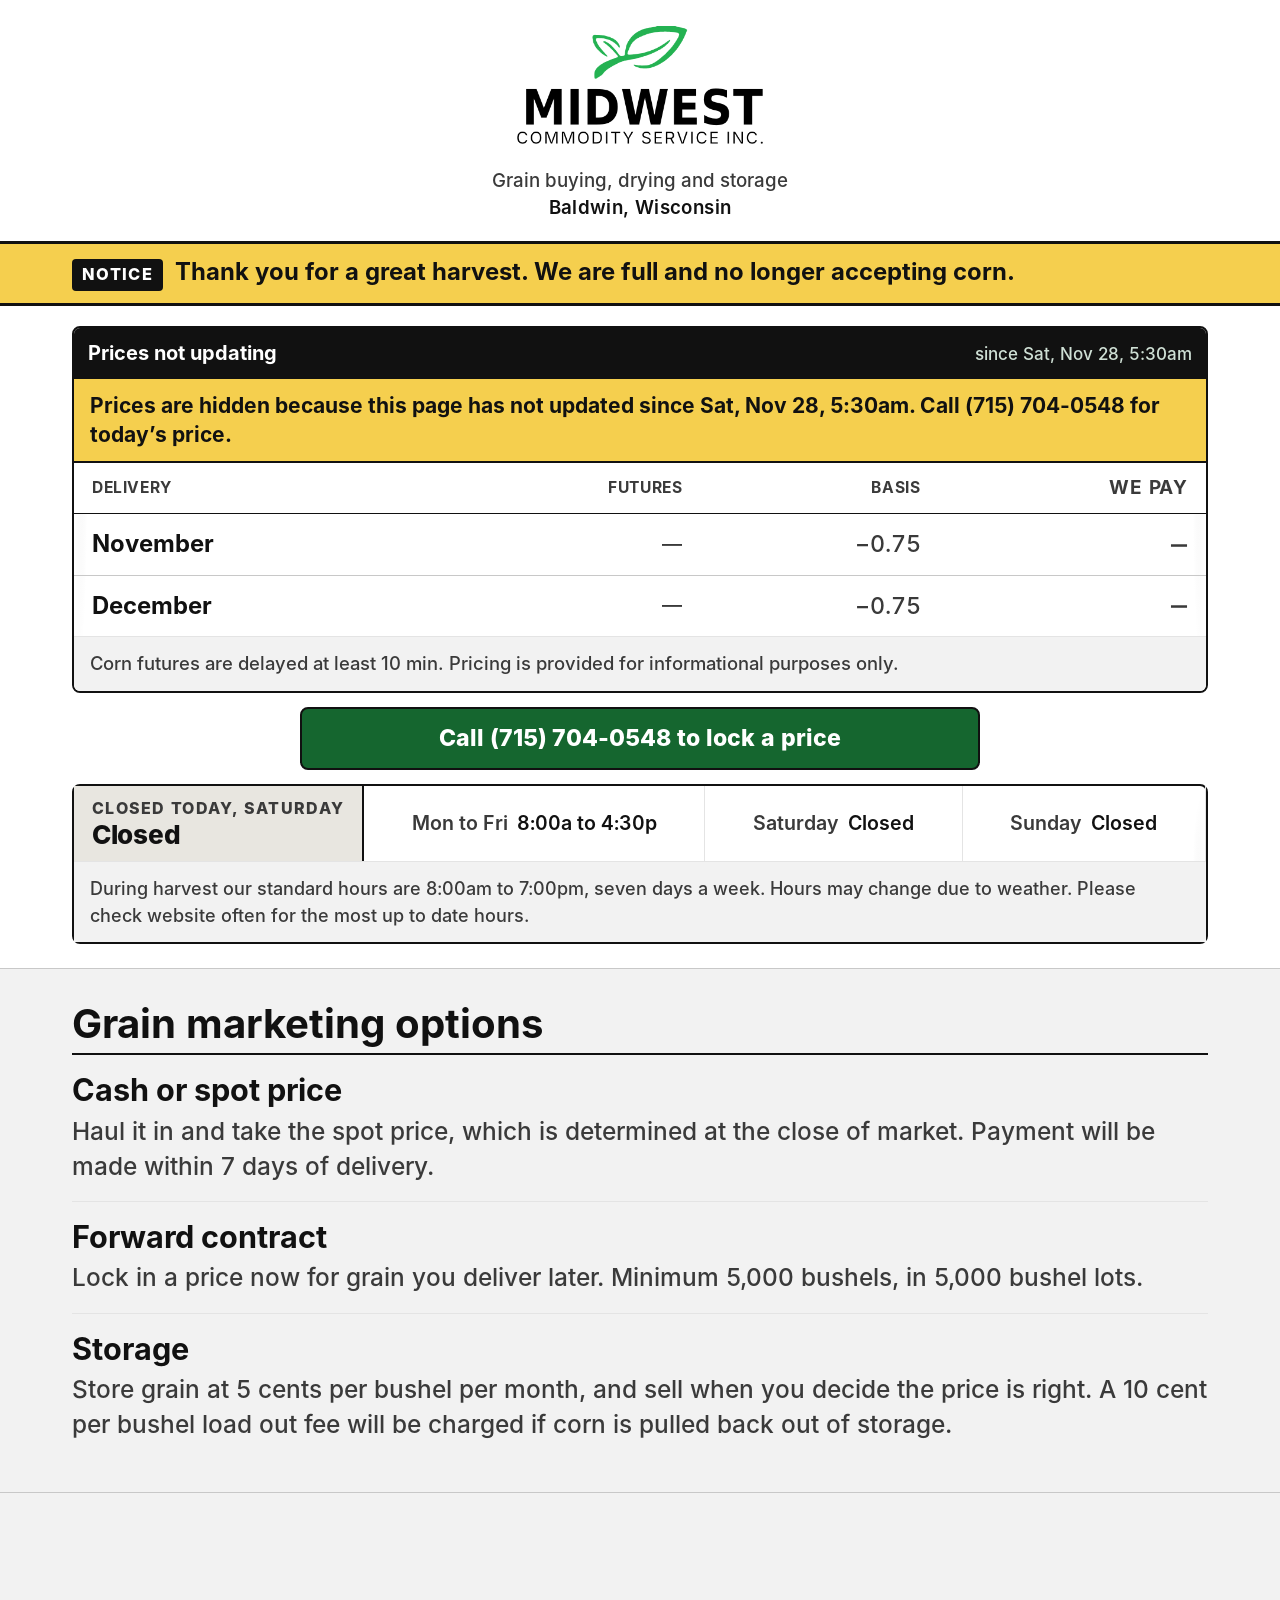
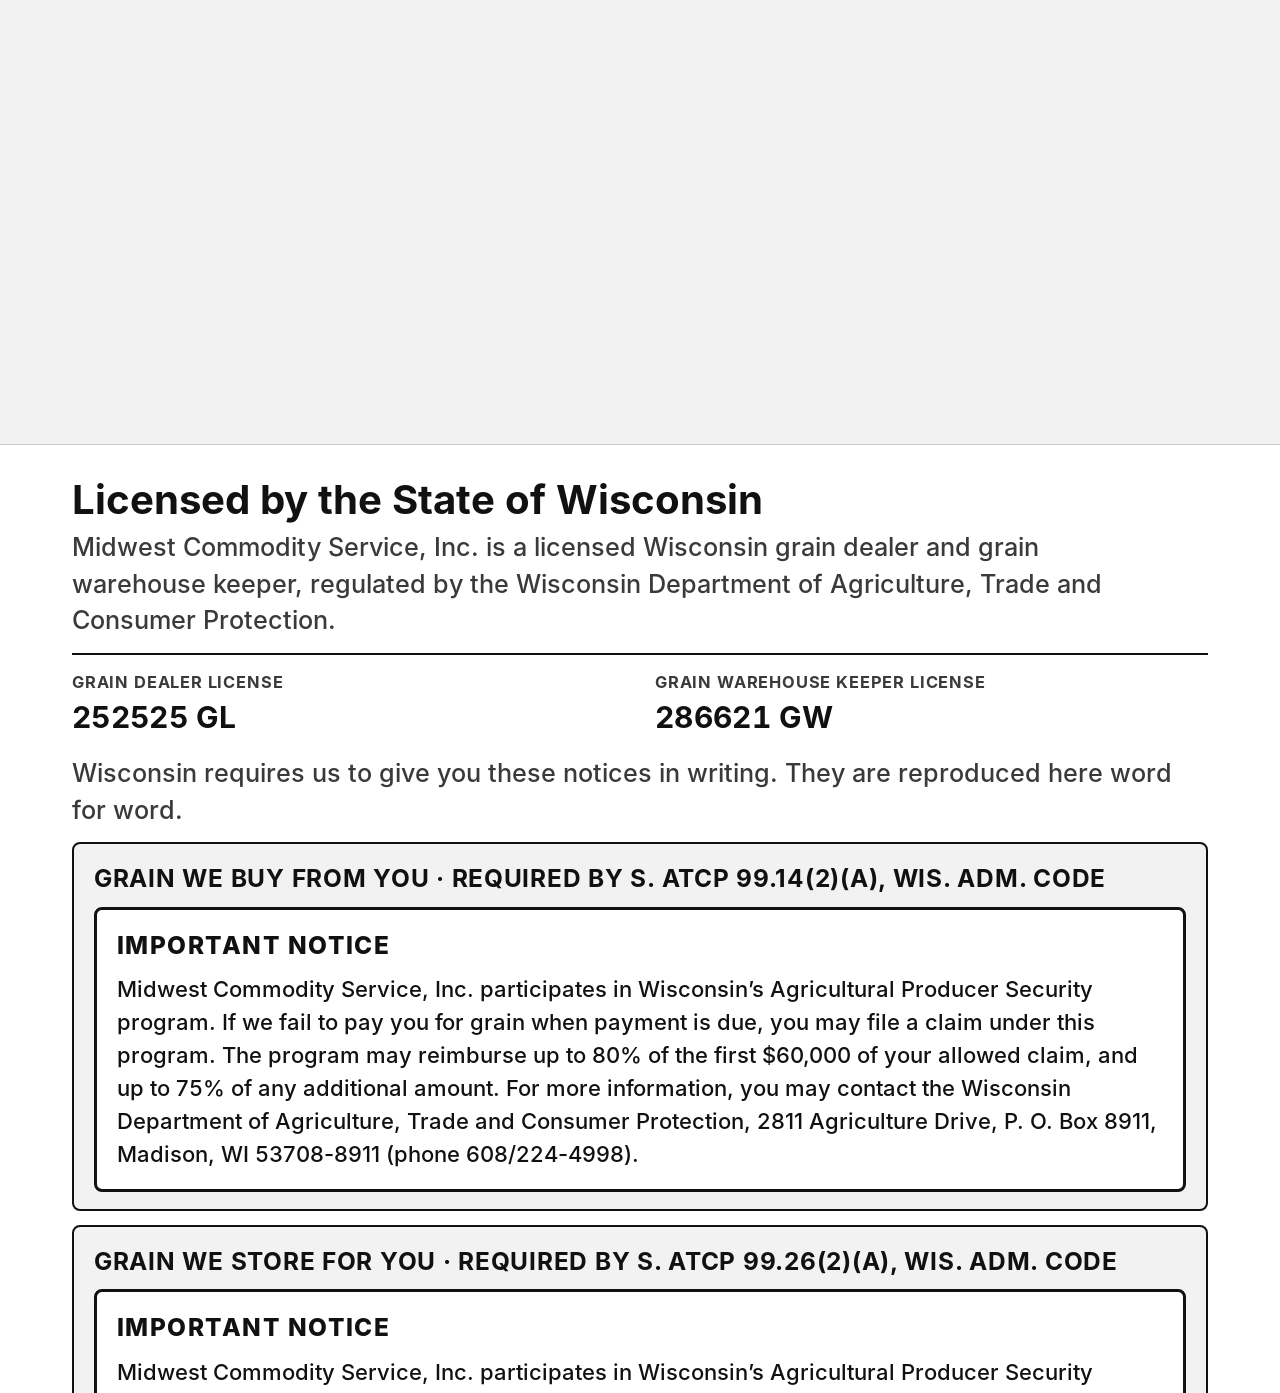
==== commit e8c8c972: "prices: 28 November 5:30am" ====
--- a/index.html
+++ b/index.html
@@ -104,7 +104,7 @@
 
     <div class="pricecol" id="prices">
       <div class="panel">
-      <div class="hd">Prices paid today<span class="as">as of Saturday, November 28, 5:20am</span></div>
+      <div class="hd">Prices paid today<span class="as">as of Saturday, November 28, 5:30am</span></div>
       <table class="bids">
         <caption class="sr-only">Cash corn bids by delivery month</caption>
         <thead>
@@ -580,7 +580,7 @@
 <!-- /TODAY:js -->
 
 <!-- PRICE:meta -->
-<script type="application/json" id="price-meta">{"builtFrom":"2026-11-28T11:20:17.820Z"}</script>
+<script type="application/json" id="price-meta">{"builtFrom":"2026-11-28T11:30:18.304Z"}</script>
 <!-- /PRICE:meta -->
 <!-- PRICE:stale -->
 <script>
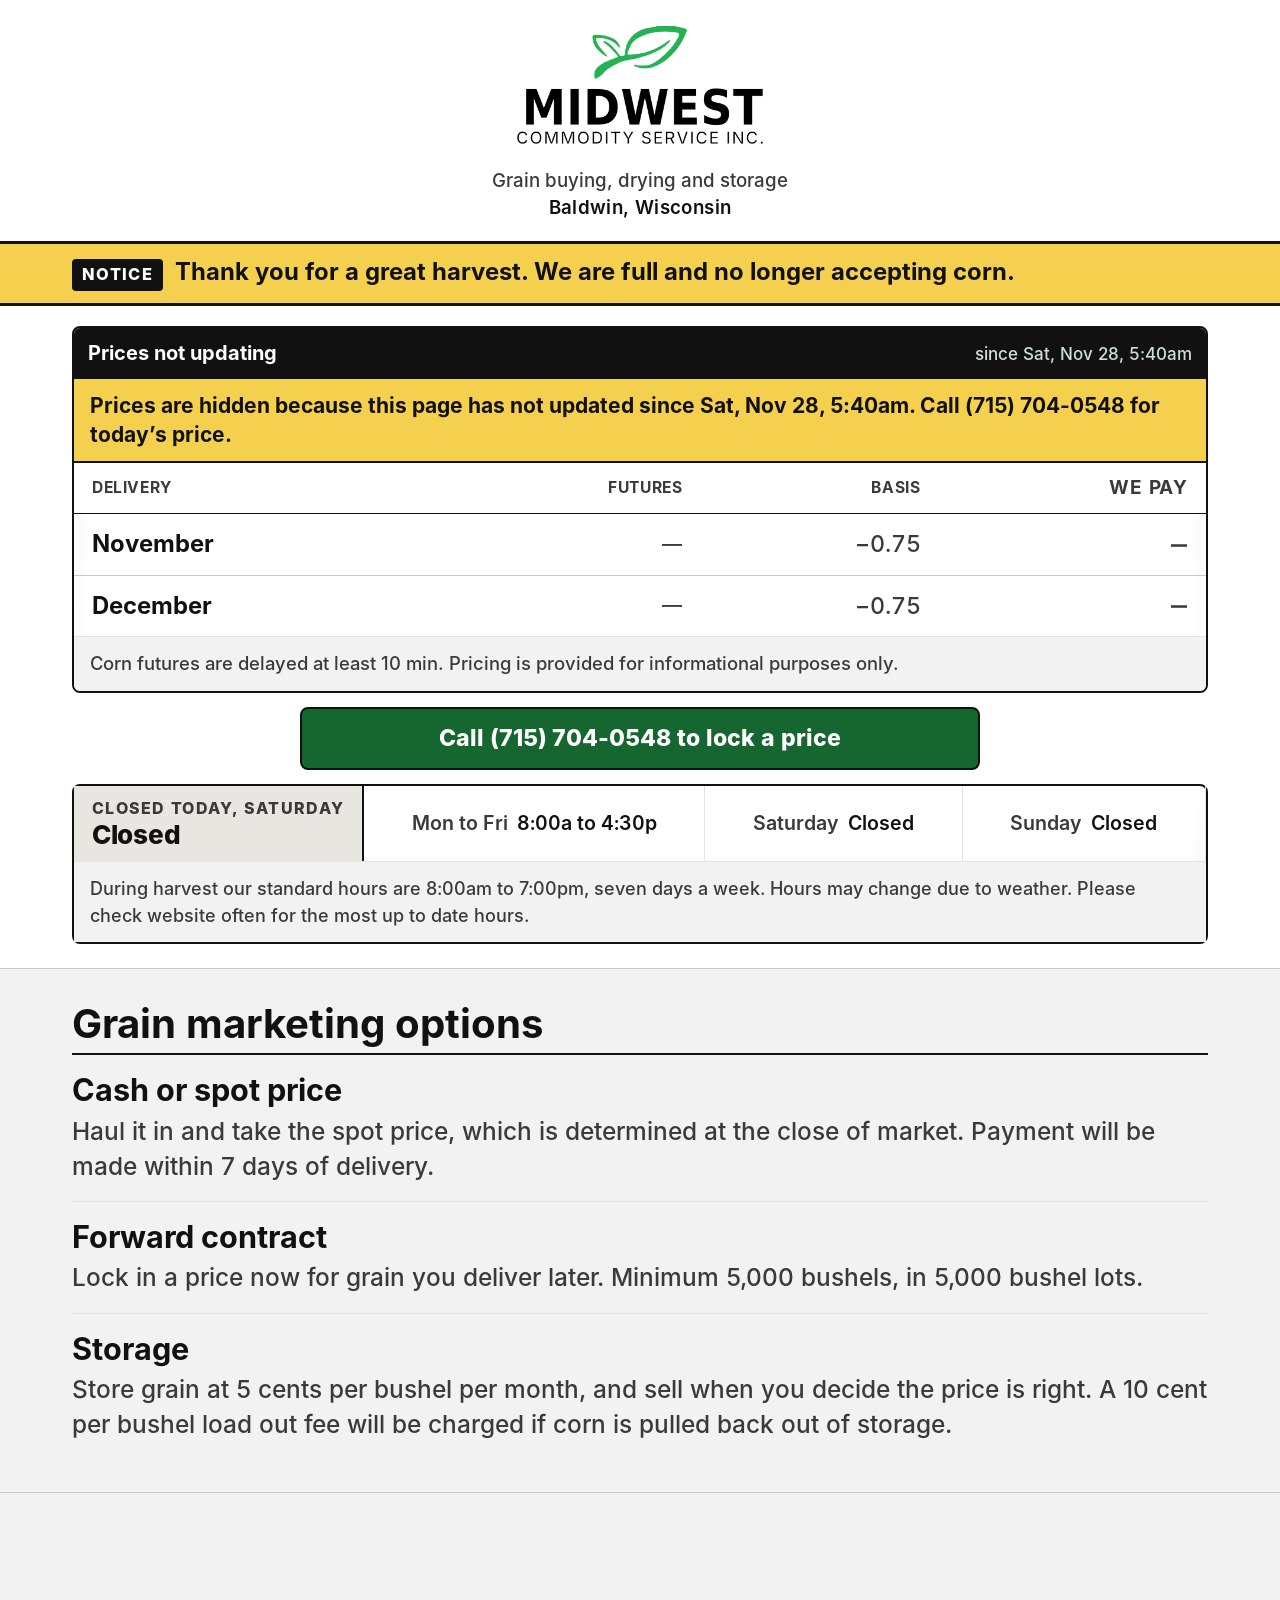
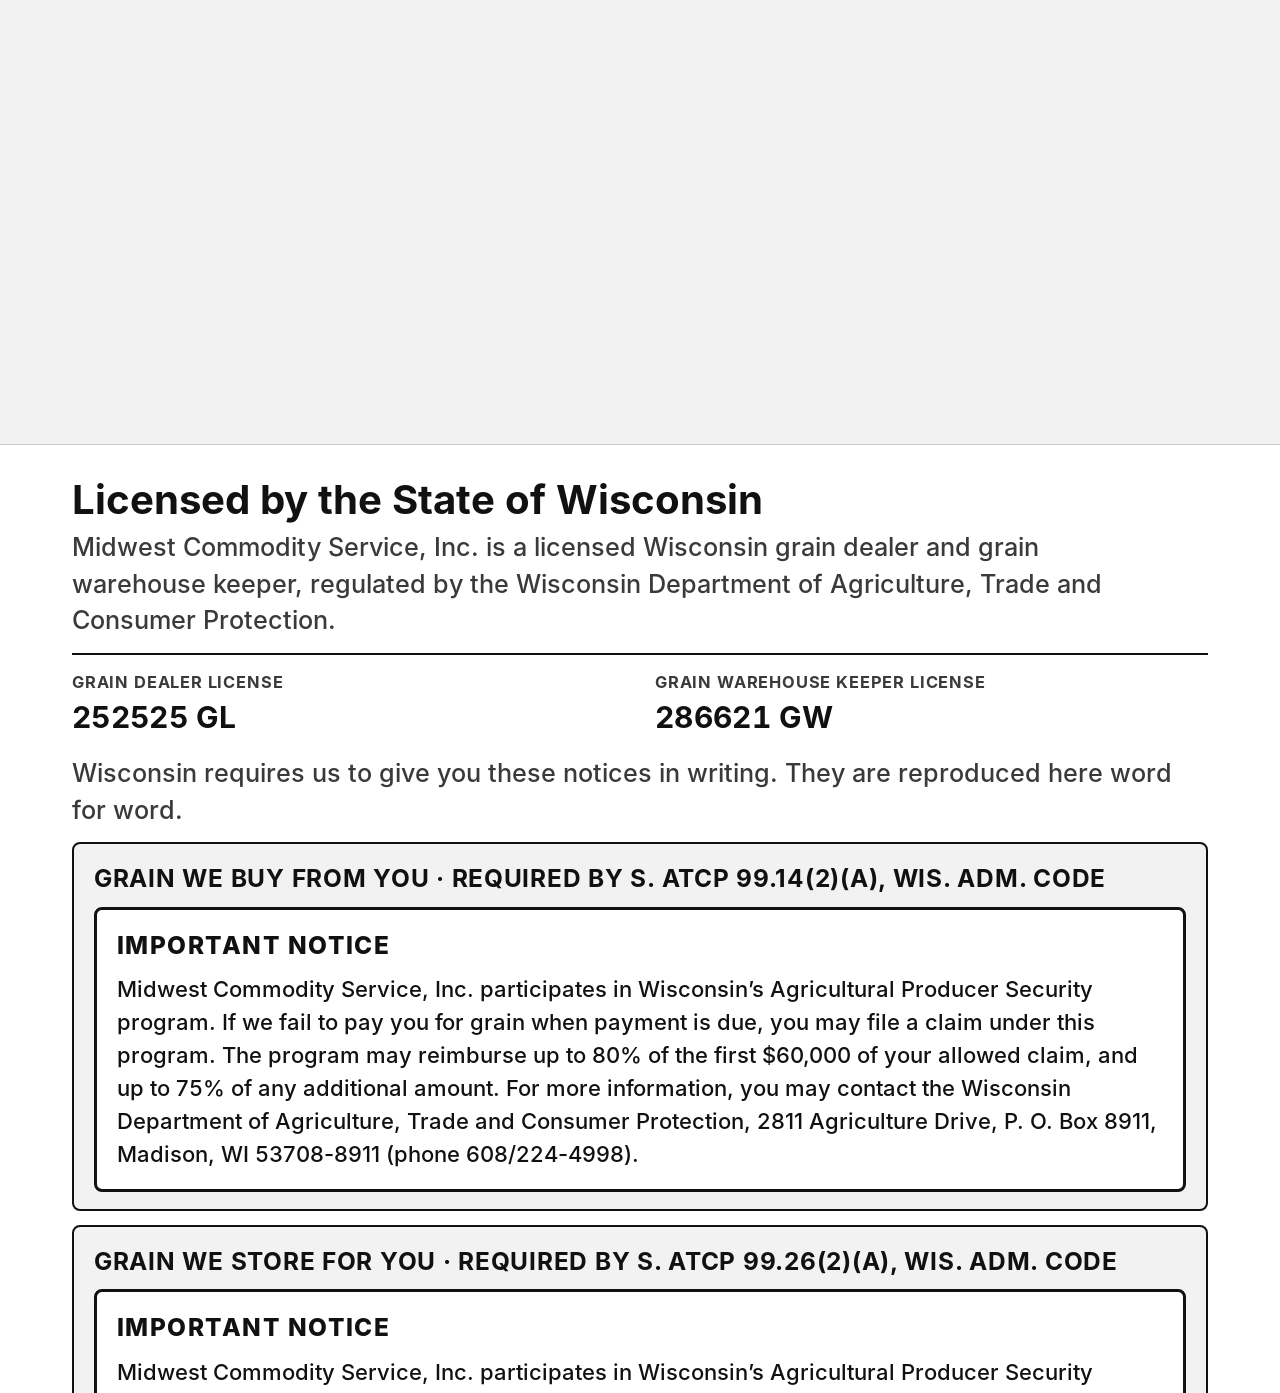
==== commit c5ab80c9: "prices: 28 November 5:40am" ====
--- a/index.html
+++ b/index.html
@@ -104,7 +104,7 @@
 
     <div class="pricecol" id="prices">
       <div class="panel">
-      <div class="hd">Prices paid today<span class="as">as of Saturday, November 28, 5:30am</span></div>
+      <div class="hd">Prices paid today<span class="as">as of Saturday, November 28, 5:40am</span></div>
       <table class="bids">
         <caption class="sr-only">Cash corn bids by delivery month</caption>
         <thead>
@@ -580,7 +580,7 @@
 <!-- /TODAY:js -->
 
 <!-- PRICE:meta -->
-<script type="application/json" id="price-meta">{"builtFrom":"2026-11-28T11:30:18.304Z"}</script>
+<script type="application/json" id="price-meta">{"builtFrom":"2026-11-28T11:40:18.459Z"}</script>
 <!-- /PRICE:meta -->
 <!-- PRICE:stale -->
 <script>
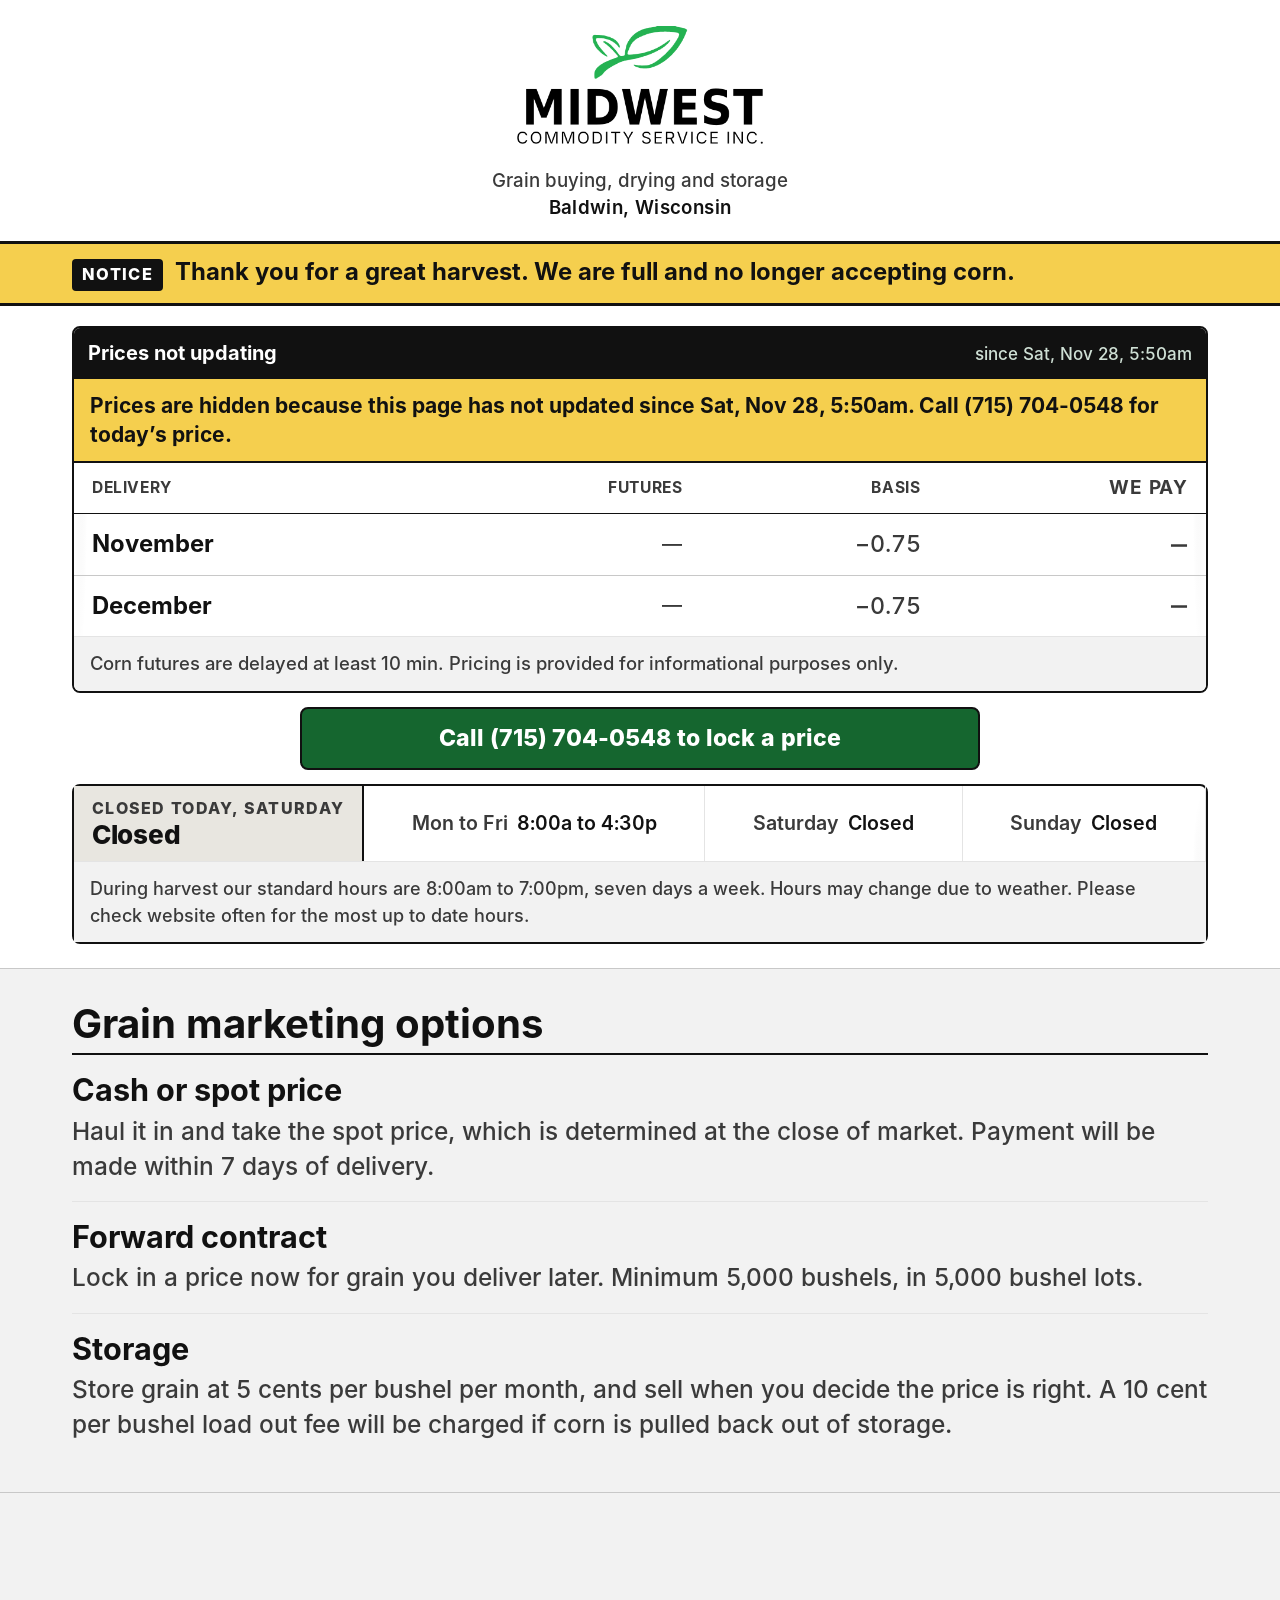
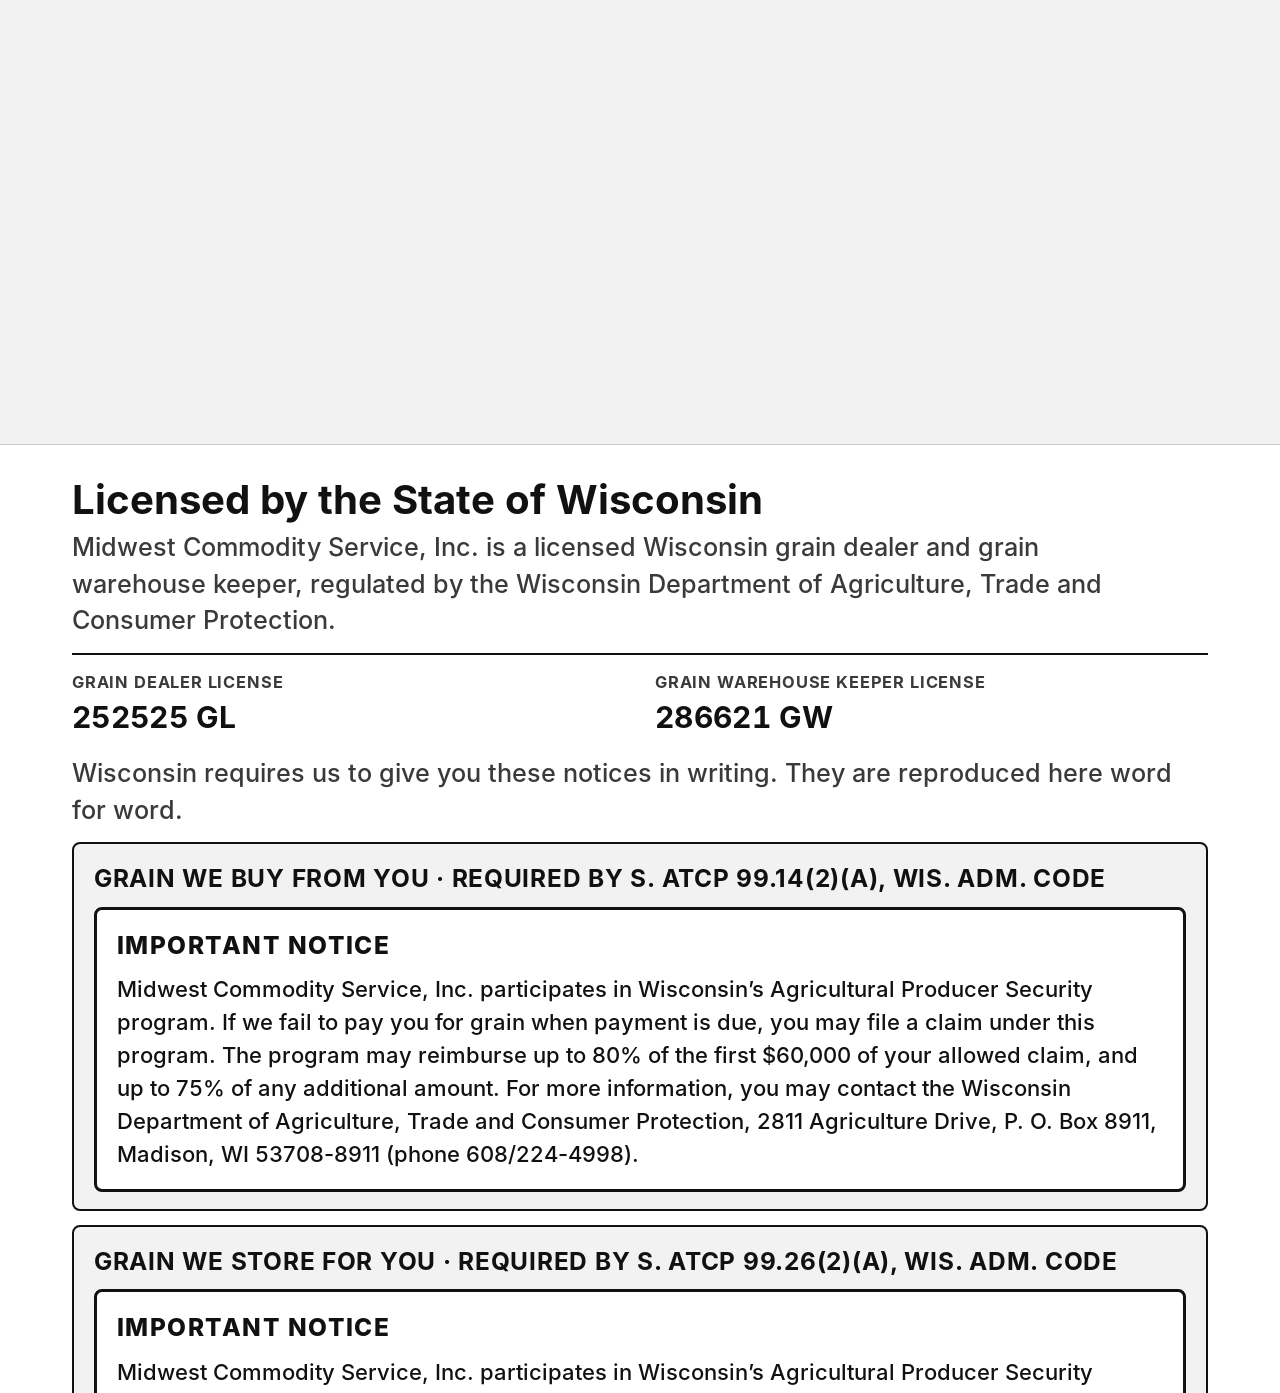
==== commit 2e5af942: "prices: 28 November 5:50am" ====
--- a/index.html
+++ b/index.html
@@ -104,7 +104,7 @@
 
     <div class="pricecol" id="prices">
       <div class="panel">
-      <div class="hd">Prices paid today<span class="as">as of Saturday, November 28, 5:40am</span></div>
+      <div class="hd">Prices paid today<span class="as">as of Saturday, November 28, 5:50am</span></div>
       <table class="bids">
         <caption class="sr-only">Cash corn bids by delivery month</caption>
         <thead>
@@ -580,7 +580,7 @@
 <!-- /TODAY:js -->
 
 <!-- PRICE:meta -->
-<script type="application/json" id="price-meta">{"builtFrom":"2026-11-28T11:40:18.459Z"}</script>
+<script type="application/json" id="price-meta">{"builtFrom":"2026-11-28T11:50:16.687Z"}</script>
 <!-- /PRICE:meta -->
 <!-- PRICE:stale -->
 <script>
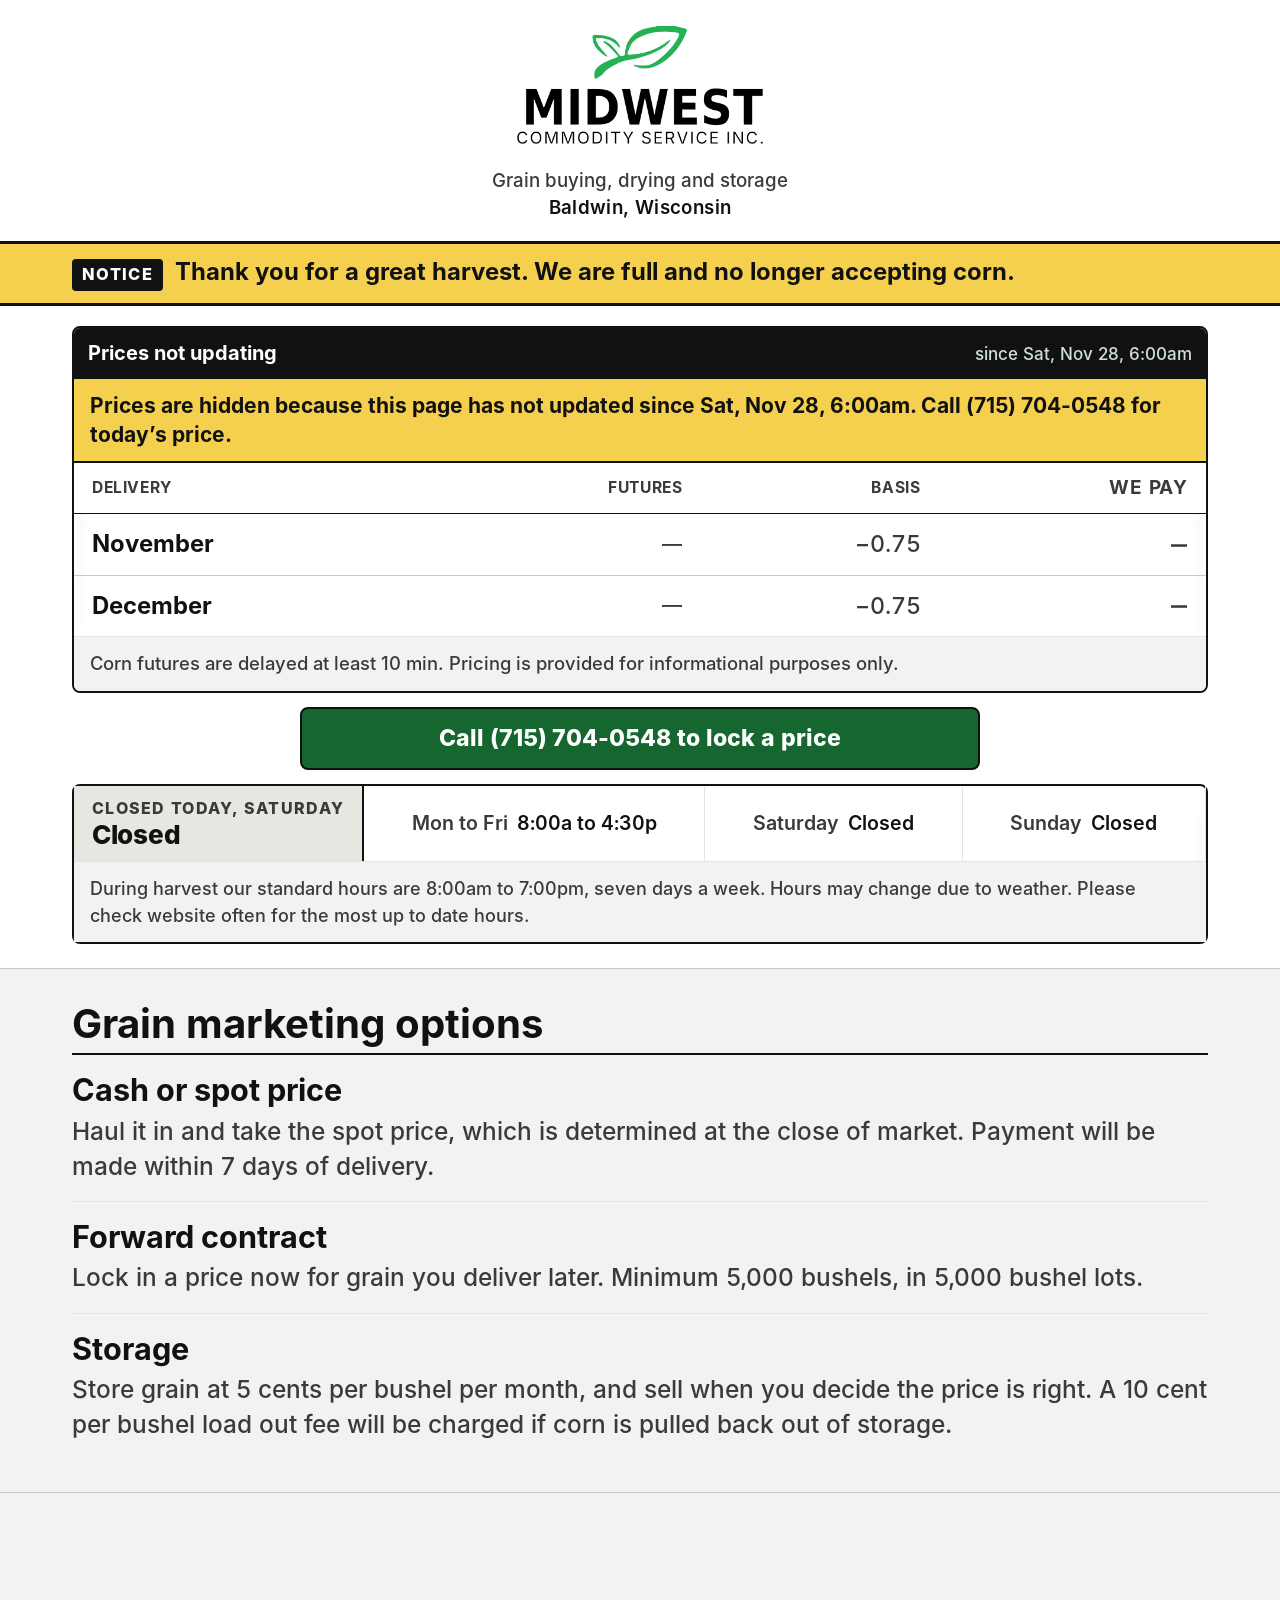
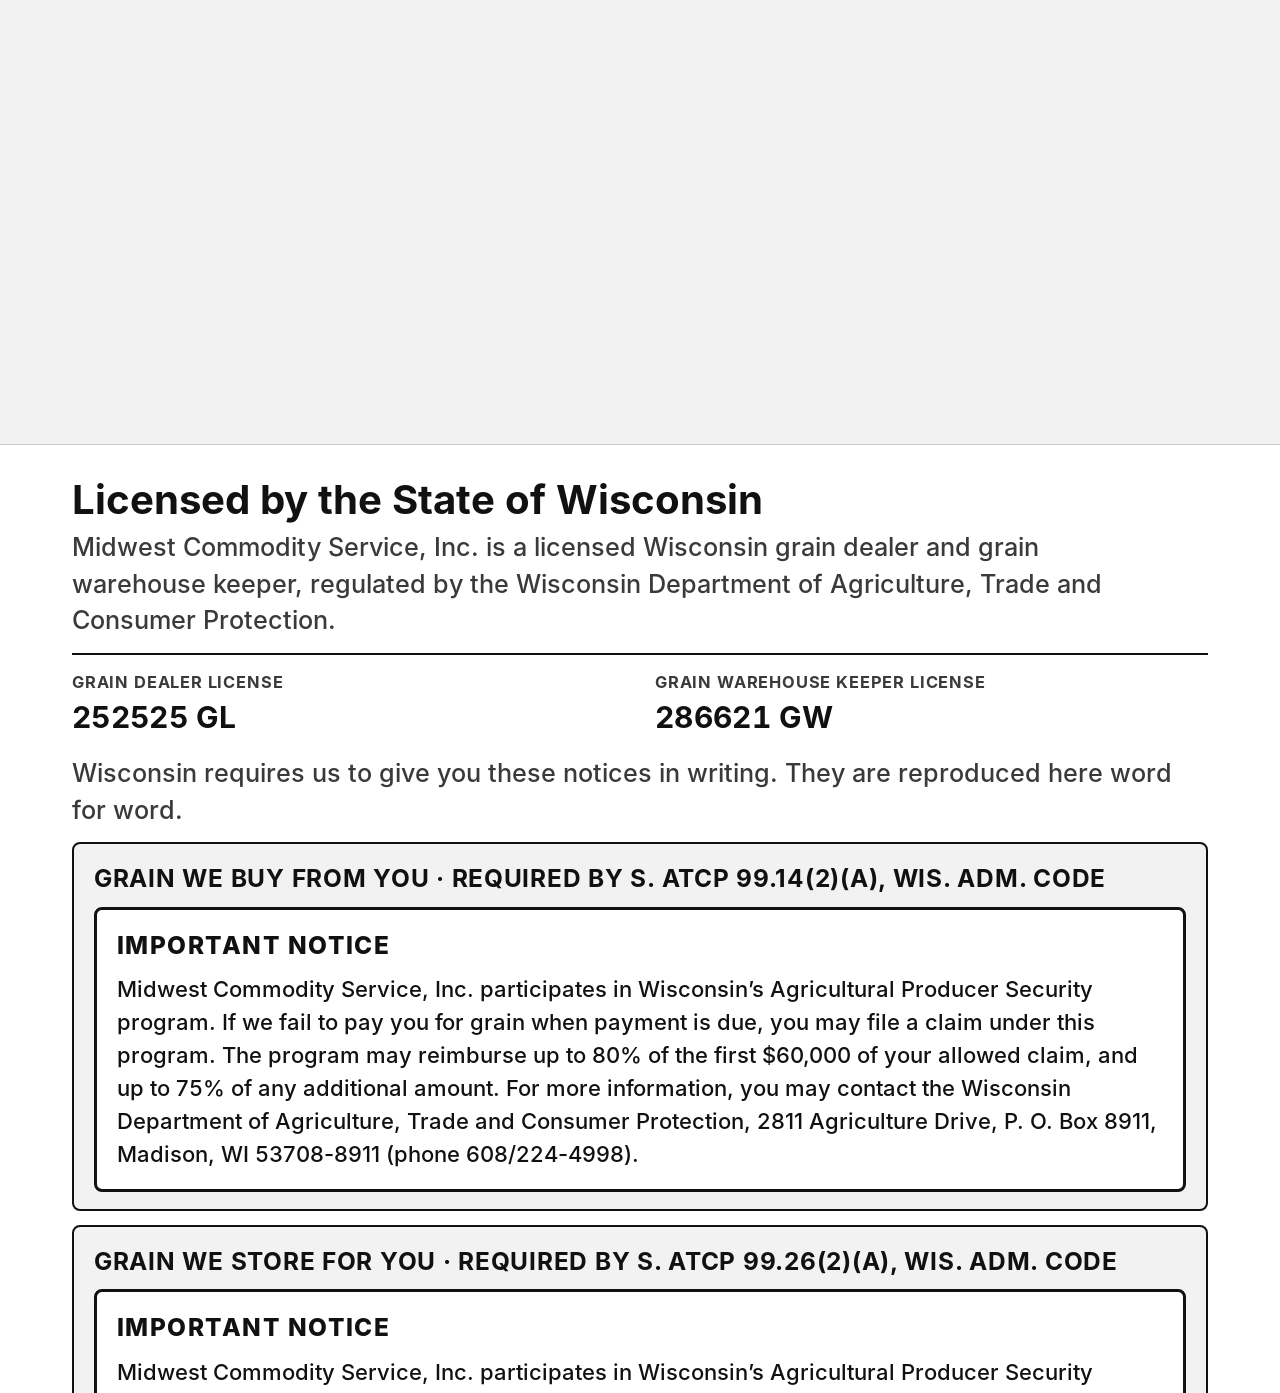
==== commit cdbffc60: "prices: 28 November 6:00am" ====
--- a/index.html
+++ b/index.html
@@ -104,7 +104,7 @@
 
     <div class="pricecol" id="prices">
       <div class="panel">
-      <div class="hd">Prices paid today<span class="as">as of Saturday, November 28, 5:50am</span></div>
+      <div class="hd">Prices paid today<span class="as">as of Saturday, November 28, 6:00am</span></div>
       <table class="bids">
         <caption class="sr-only">Cash corn bids by delivery month</caption>
         <thead>
@@ -580,7 +580,7 @@
 <!-- /TODAY:js -->
 
 <!-- PRICE:meta -->
-<script type="application/json" id="price-meta">{"builtFrom":"2026-11-28T11:50:16.687Z"}</script>
+<script type="application/json" id="price-meta">{"builtFrom":"2026-11-28T12:00:20.867Z"}</script>
 <!-- /PRICE:meta -->
 <!-- PRICE:stale -->
 <script>
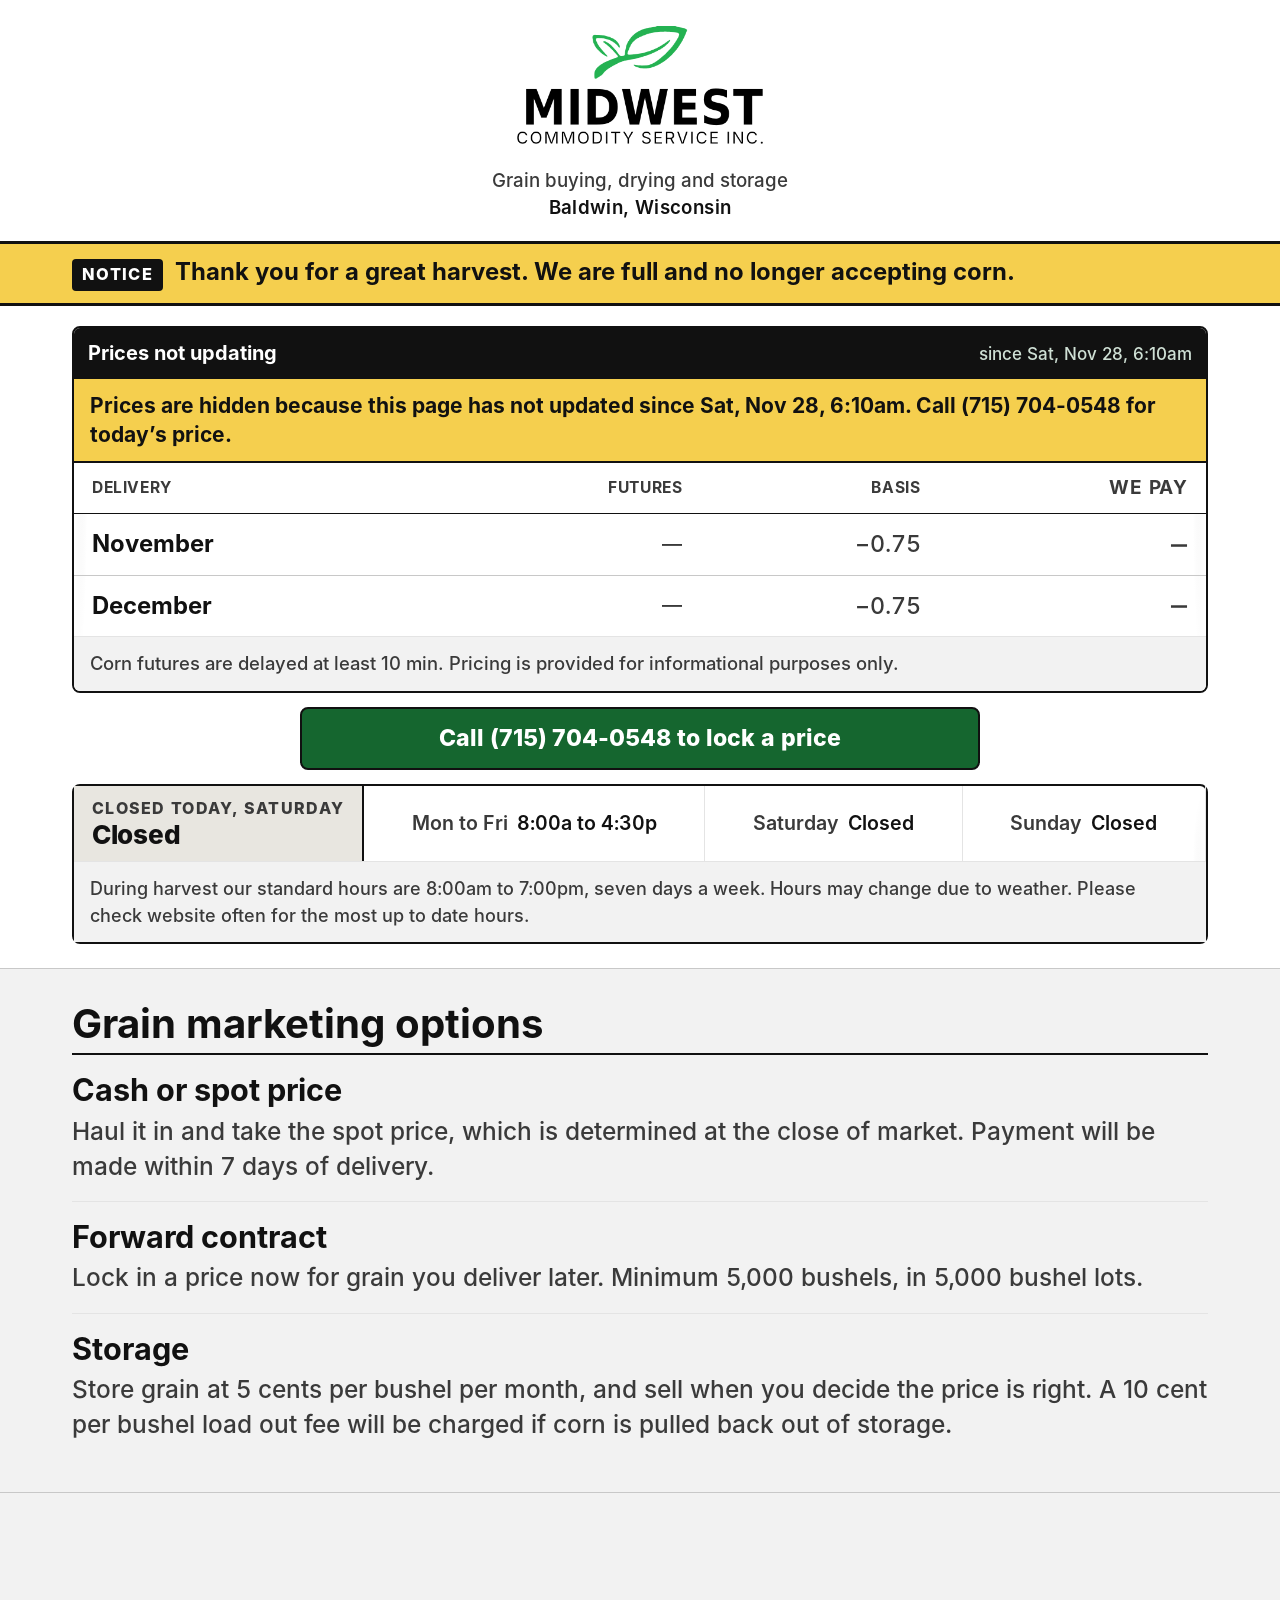
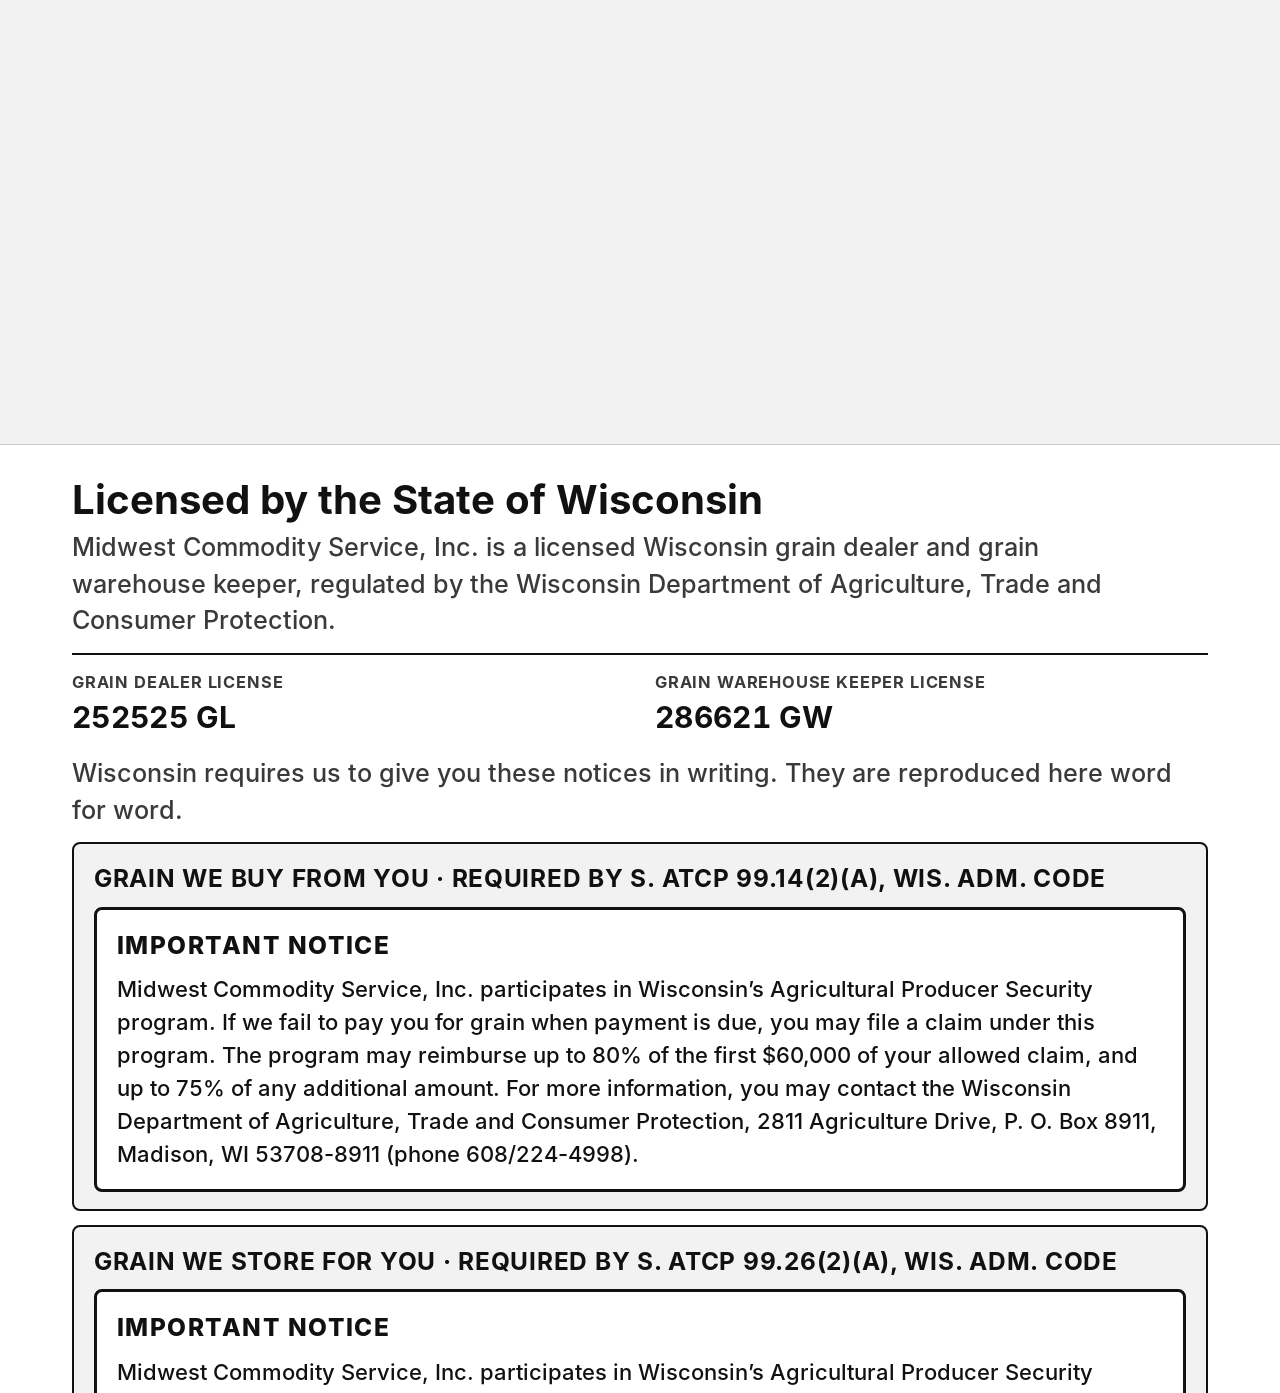
==== commit c9adf76d: "prices: 28 November 6:10am" ====
--- a/index.html
+++ b/index.html
@@ -104,7 +104,7 @@
 
     <div class="pricecol" id="prices">
       <div class="panel">
-      <div class="hd">Prices paid today<span class="as">as of Saturday, November 28, 6:00am</span></div>
+      <div class="hd">Prices paid today<span class="as">as of Saturday, November 28, 6:10am</span></div>
       <table class="bids">
         <caption class="sr-only">Cash corn bids by delivery month</caption>
         <thead>
@@ -580,7 +580,7 @@
 <!-- /TODAY:js -->
 
 <!-- PRICE:meta -->
-<script type="application/json" id="price-meta">{"builtFrom":"2026-11-28T12:00:20.867Z"}</script>
+<script type="application/json" id="price-meta">{"builtFrom":"2026-11-28T12:10:15.805Z"}</script>
 <!-- /PRICE:meta -->
 <!-- PRICE:stale -->
 <script>
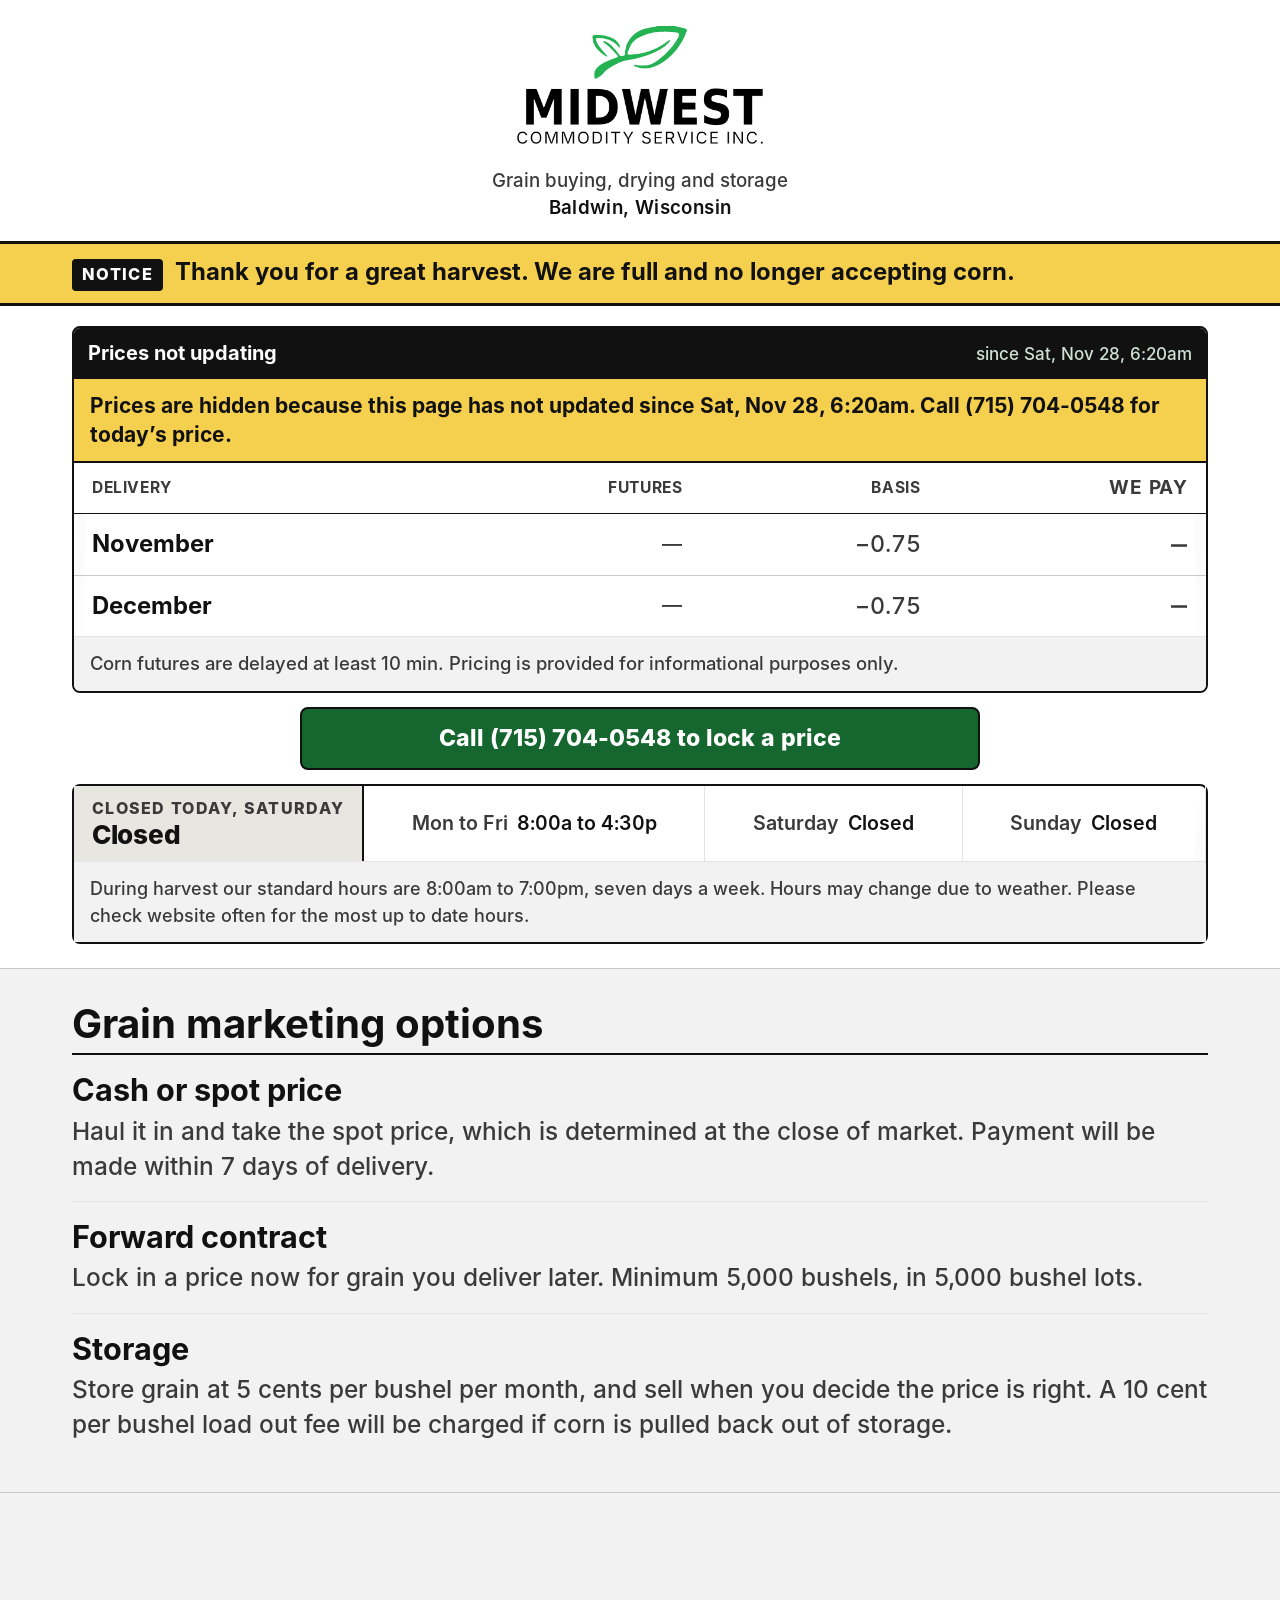
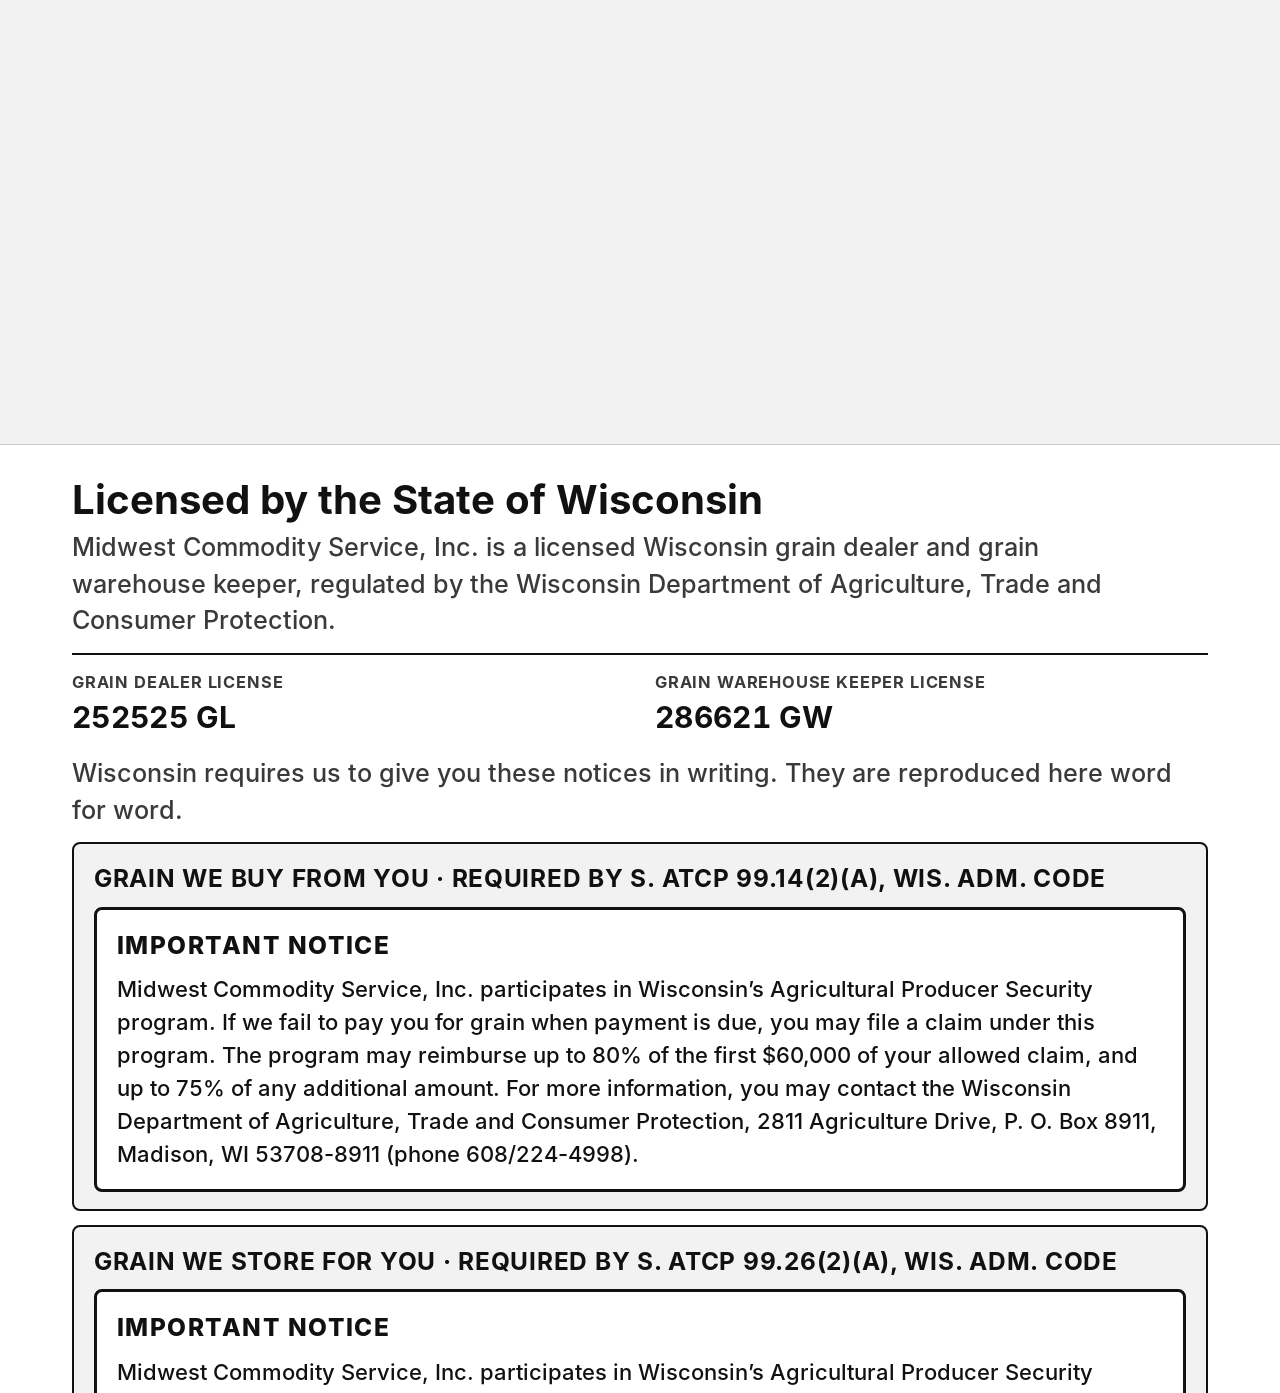
==== commit f8d6743d: "prices: 28 November 6:20am" ====
--- a/index.html
+++ b/index.html
@@ -104,7 +104,7 @@
 
     <div class="pricecol" id="prices">
       <div class="panel">
-      <div class="hd">Prices paid today<span class="as">as of Saturday, November 28, 6:10am</span></div>
+      <div class="hd">Prices paid today<span class="as">as of Saturday, November 28, 6:20am</span></div>
       <table class="bids">
         <caption class="sr-only">Cash corn bids by delivery month</caption>
         <thead>
@@ -580,7 +580,7 @@
 <!-- /TODAY:js -->
 
 <!-- PRICE:meta -->
-<script type="application/json" id="price-meta">{"builtFrom":"2026-11-28T12:10:15.805Z"}</script>
+<script type="application/json" id="price-meta">{"builtFrom":"2026-11-28T12:20:15.786Z"}</script>
 <!-- /PRICE:meta -->
 <!-- PRICE:stale -->
 <script>
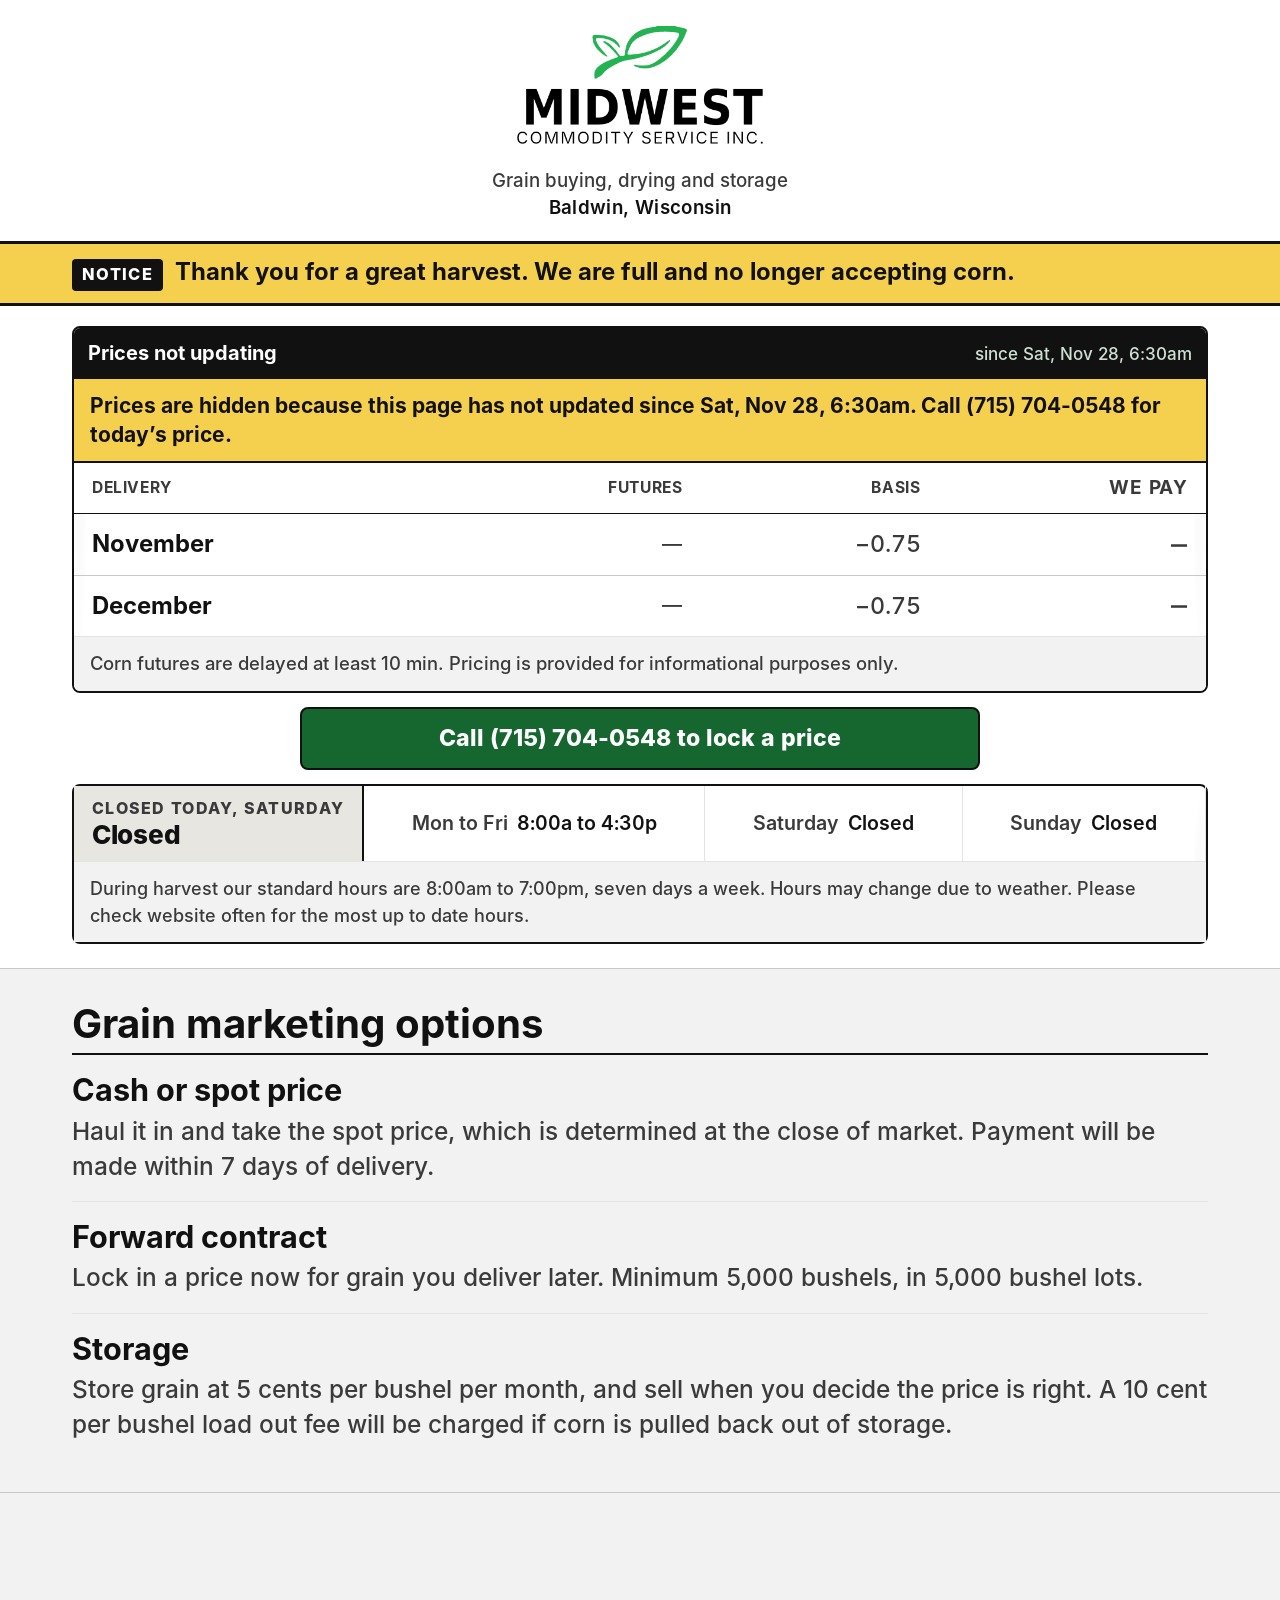
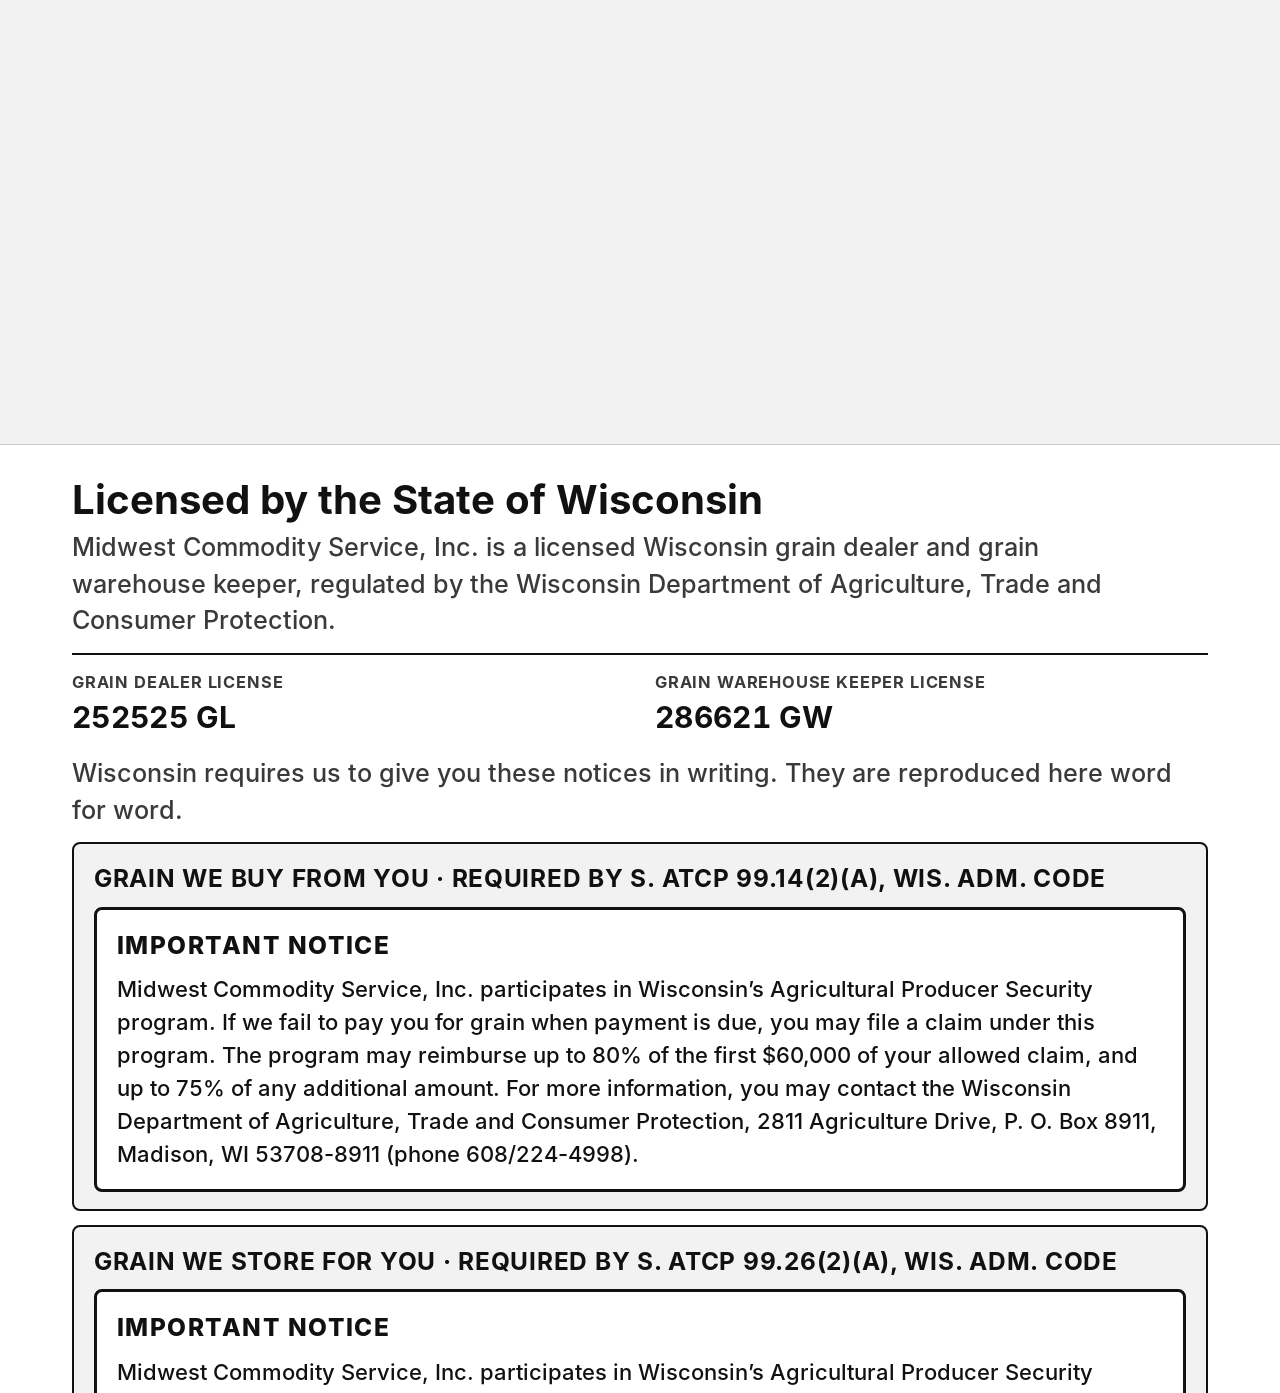
==== commit 213baf58: "prices: 28 November 6:30am" ====
--- a/index.html
+++ b/index.html
@@ -104,7 +104,7 @@
 
     <div class="pricecol" id="prices">
       <div class="panel">
-      <div class="hd">Prices paid today<span class="as">as of Saturday, November 28, 6:20am</span></div>
+      <div class="hd">Prices paid today<span class="as">as of Saturday, November 28, 6:30am</span></div>
       <table class="bids">
         <caption class="sr-only">Cash corn bids by delivery month</caption>
         <thead>
@@ -580,7 +580,7 @@
 <!-- /TODAY:js -->
 
 <!-- PRICE:meta -->
-<script type="application/json" id="price-meta">{"builtFrom":"2026-11-28T12:20:15.786Z"}</script>
+<script type="application/json" id="price-meta">{"builtFrom":"2026-11-28T12:30:19.336Z"}</script>
 <!-- /PRICE:meta -->
 <!-- PRICE:stale -->
 <script>
